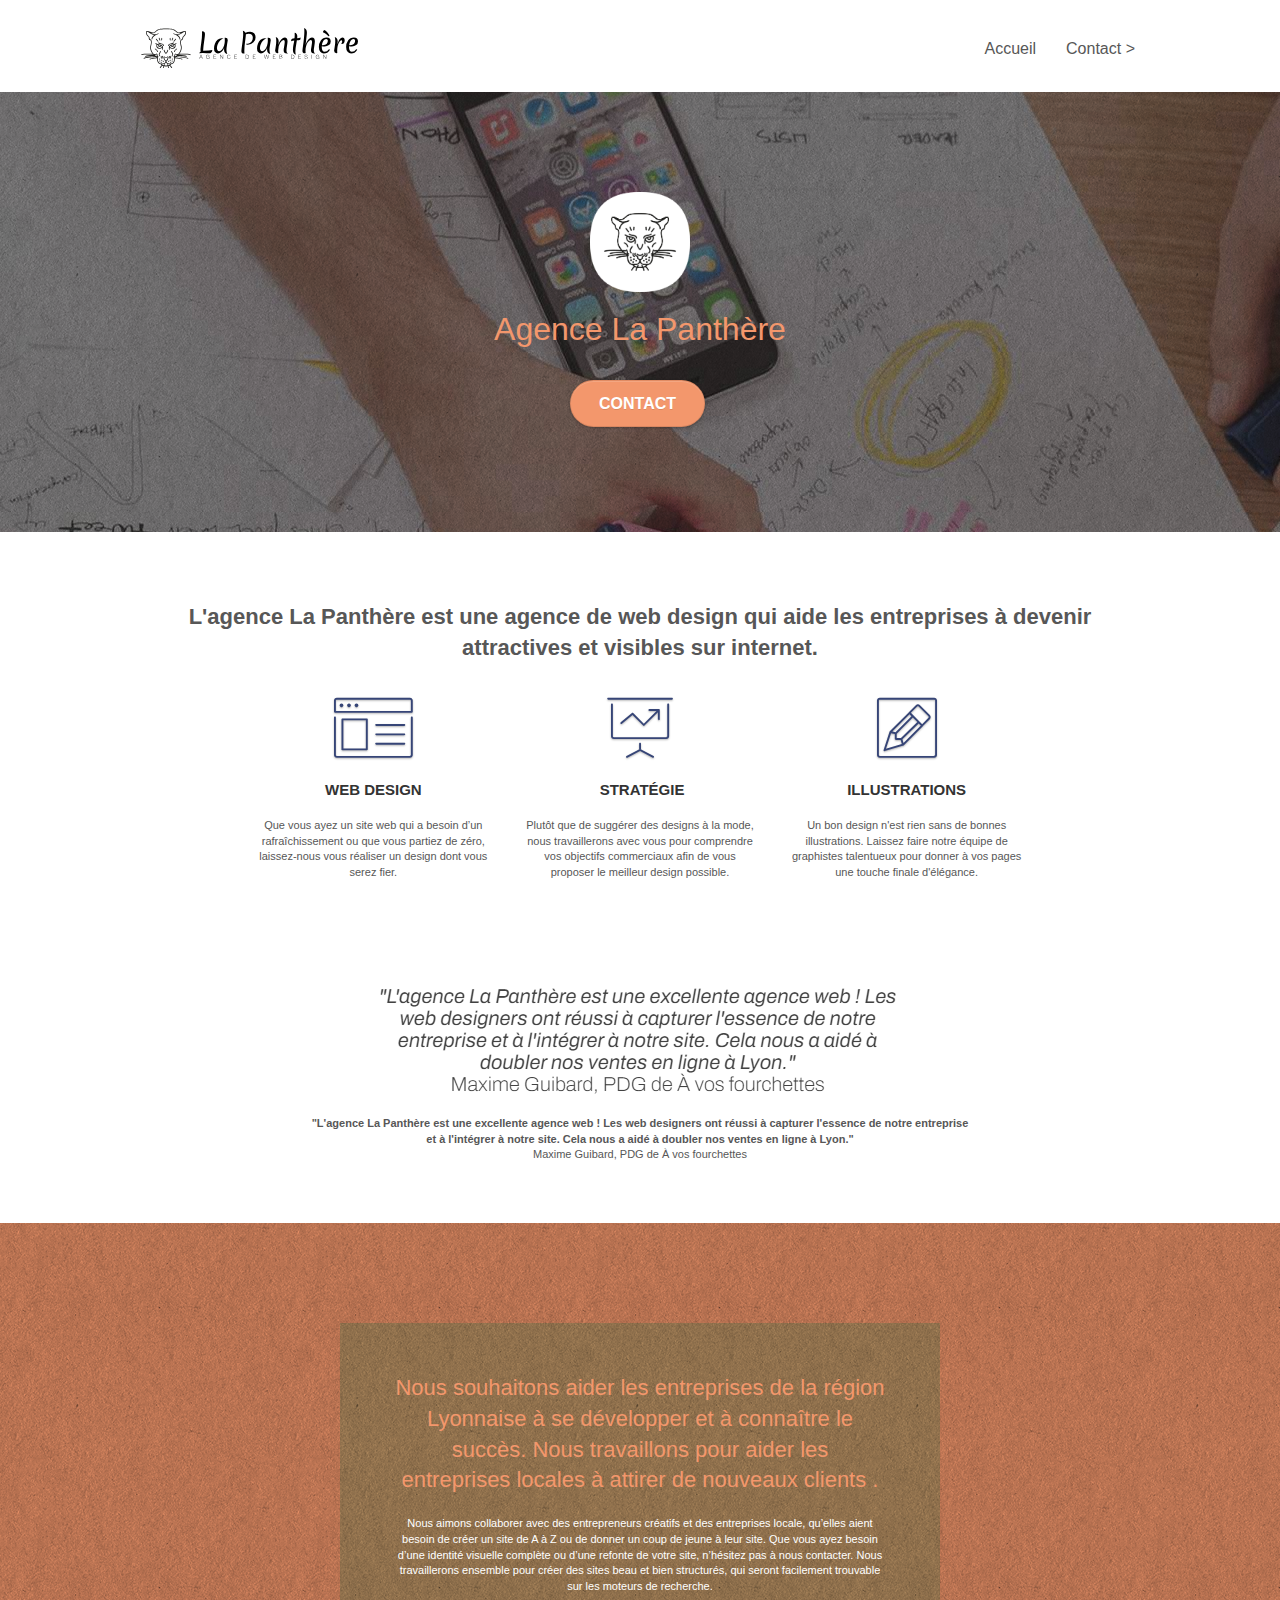
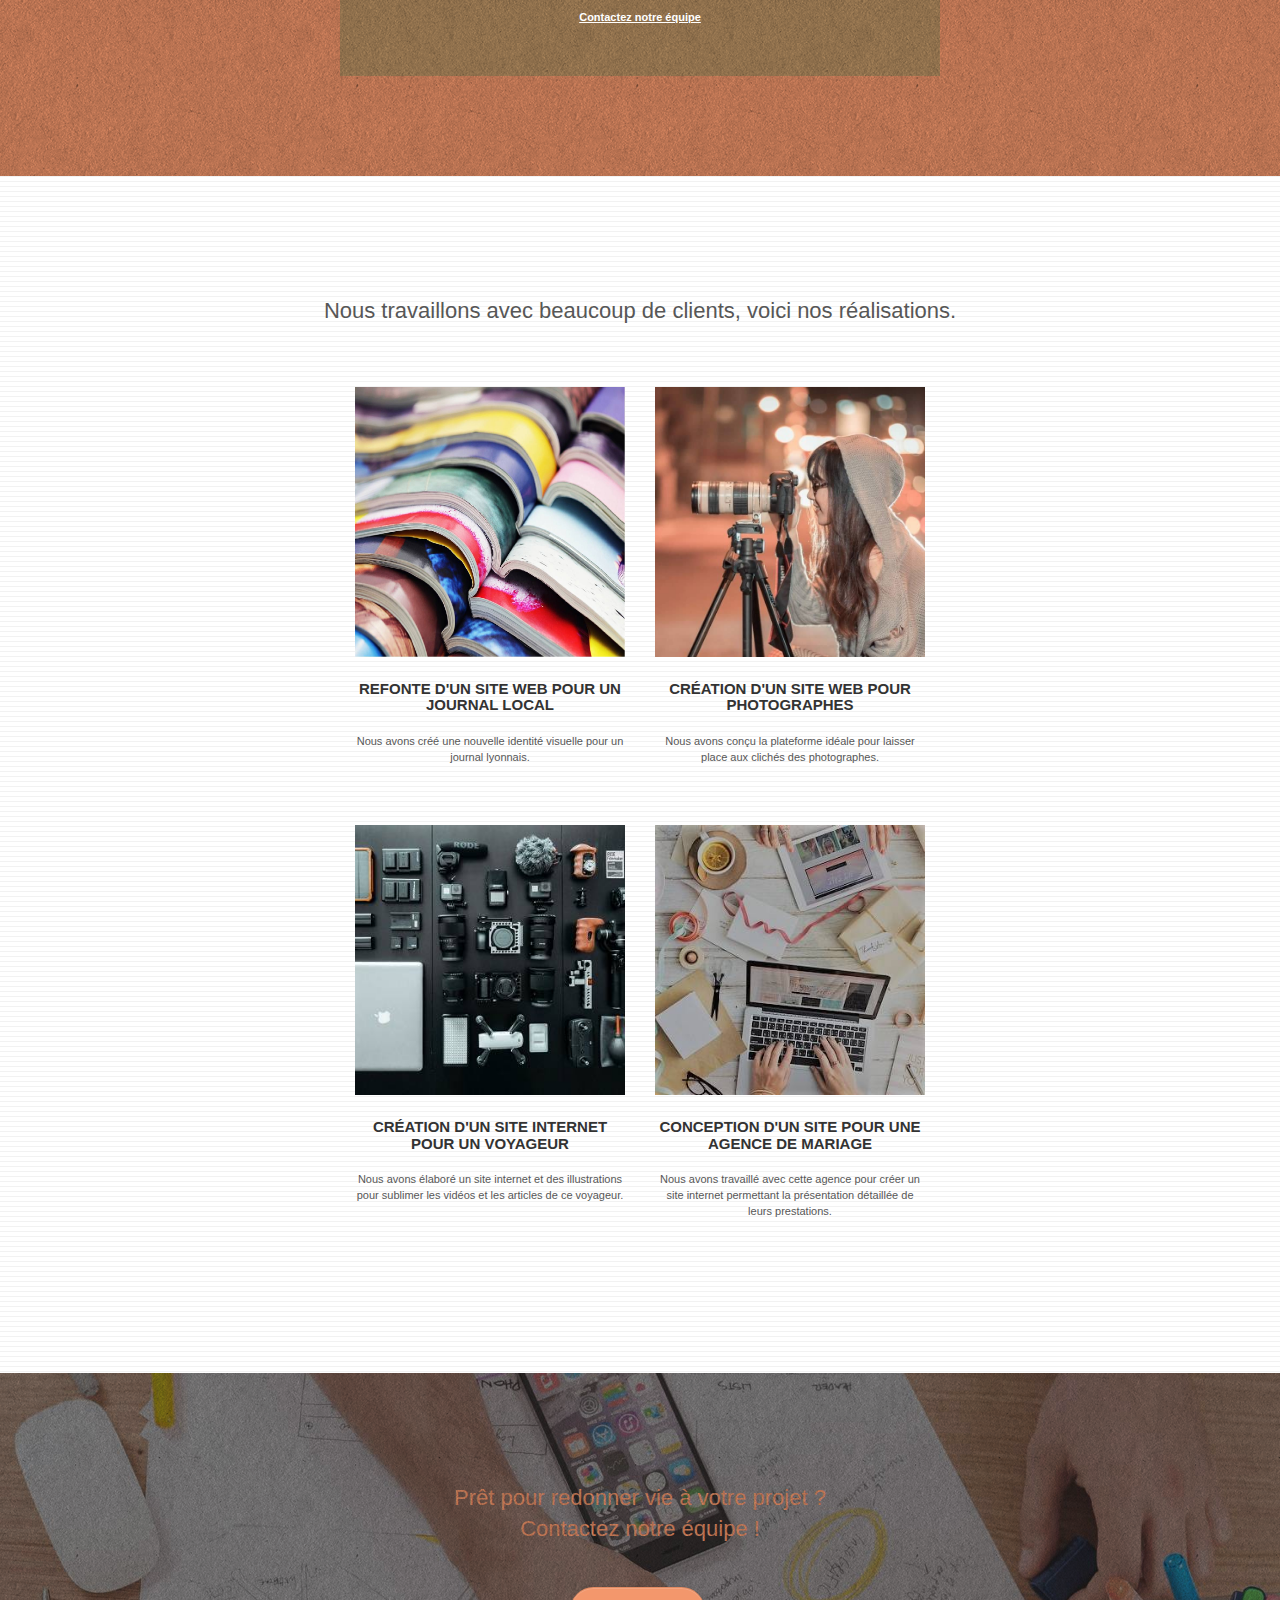
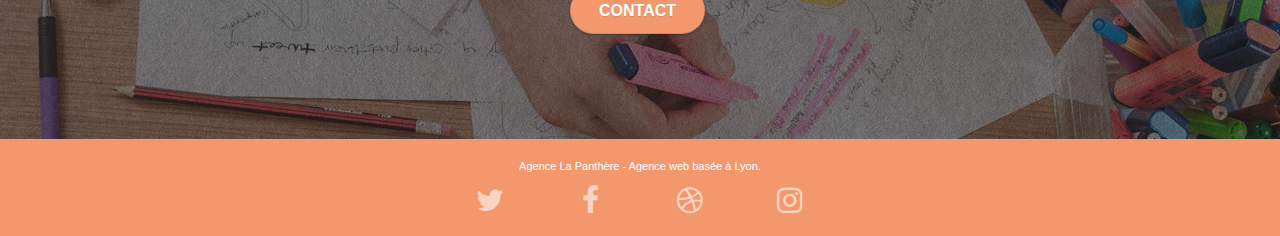
==== index.html @ d29dadaa "P4 v1.2" ====
<!doctype html>
<html lang="fr">
<head>
	<meta charset="utf-8">
	<meta name="keywords" content="seo, google, site web, site internet, agence design paris, agence design, agence design,agence design,agence design,agence design,agence design,agence design,agence design,agence design">
	<meta name="description" content="">
	<meta name="viewport" content="width=device-width, initial-scale=1.0, viewport-fit=cover">
	<link rel="shortcut icon" type="image/png" href="favicon.jpg">
	<link rel="preload" as="font">
    
	<link rel="stylesheet" type="text/css" href="./css/bootstrap.css">
	<link rel="stylesheet" type="text/css" href="style.css">
	<link rel="stylesheet" type="text/css" href="./css/font-awesome.css">
	<link rel="stylesheet" type="text/css" href="./css/et-line.css">

  <title>La panthère agence web de design</title>

    
	<!-- Analytics -->
	
	<!-- Analytics END --> 
</head>
<body>
	<!-- Principal conteneur -->
	<div class="page-container">
			
	<!-- bloc-0 -->
	<header>
		<div class="bloc bgc-white l-bloc " id="bloc-0">
			<div class="container bloc-sm">
	
				<nav class="navbar row">
					<div class="navbar-header">
						<a class="navbar-brand" href="index.html"><img src="img/agence-la-panthere-monochrome.svg" alt="paris web design logo agence web meilleure agence" height="40" /></a>
						<button id="nav-toggle" type="button" class="ui-navbar-toggle navbar-toggle" data-toggle="collapse" data-target=".navbar-1">
							<span class="sr-only">Toggle navigation</span><span class="icon-bar"></span><span class="icon-bar"></span><span class="icon-bar"></span>
						</button>
					</div>
					<div class="collapse navbar-collapse navbar-1 special-dropdown-nav">
						<ul class="site-navigation nav navbar-nav">
							<li>
								<a href="index.html">Accueil</a>
							</li>
							<li>
							</li>
							<li>
								<a href="contact.html">Contact &gt;</a>
							</li>
						</ul>
					</div>
				</nav>
			</div>
		</div>
	</header>
	<!-- bloc-0 END -->

	<main>
		<!-- bloc-1-presentation -->
		<div class="bloc bgc-dark-slate-blue bg-banniere d-bloc bg-t-edge bloc-bg-texture texture-paper b-parallax" id="bloc-1-hero">
			<div class="container bloc-lg">
				<div class="row tight-width-whitespace">
					<div class="col-sm-12">
						<img src="img/logo.png" class="center-block image-resize-mode" width="100" alt="Agence La Panthère, agence web paris, création logo paris" />
						<h1 class="text-center hero-bloc-text tc-white ">
							Agence La Panthère
						</h1>
						<div class="text-center">
							<a href="contact.html" class="btn btn-lg btn-clean btn-rd cta-hero btn-atomic-tangerine" id="cta-hero">Contact</a>
						</div>
					</div>
				</div>
			</div>
		</div>
		<!-- bloc-1-presentation END -->

		<!-- bloc-2-services -->
		<div class="bloc bgc-white l-bloc" id="bloc-2-services">
			<div class="container bloc-md">
				<div class="row">
					<div class="col-sm-12 text-center">
						<h2><strong>L'agence La Panthère est une agence de web design qui aide les entreprises à devenir attractives et visibles sur internet.</strong></h2>
					</div>
				</div>
				<div class="row voffset-lg med-width-whitespace">
					<div class="col-sm-4">
						<div class="text-center">
							<span class="et-icon-browser sm-shadow icon-dark-slate-blue icons icon-lg"></span>
						</div>
						<h3 class="mg-md text-center">
							Web design
						</h3>
						<p class="text-center ">
							Que vous ayez un site web qui a besoin d&rsquo;un rafraîchissement ou que vous partiez de zéro, laissez-nous vous réaliser un design dont vous serez fier.
						</p>
					</div>
					<div class="col-sm-4">
						<div class="text-center">
							<span class="et-icon-presentation sm-shadow icon-dark-slate-blue icons icon-lg"></span>
						</div>
						<h3 class="mg-md text-center">
							&nbsp;Stratégie
						</h3>
						<p class="text-center ">
							Plutôt que de suggérer des designs à la mode, nous travaillerons avec vous pour comprendre vos objectifs commerciaux afin de vous proposer le meilleur design possible.<br>
						</p>
					</div>
					<div class="col-sm-4">
						<div class="text-center">
							<span class="et-icon-edit sm-shadow icon-dark-slate-blue icons icon-lg"></span>
						</div>
						<h3 class="mg-md text-center">
							Illustrations
						</h3>
						<p class="text-center ">
							Un bon design n'est rien sans de bonnes illustrations. Laissez faire notre équipe de graphistes talentueux pour donner à vos pages une touche finale d'élégance.
						</p>
					</div>
				</div>
				<div class="row voffset-lg voffset">
					<div class="col-xs-12 col-md-8 col-md-offset-2 text-center">
						<img src="img/citation.png" alt="">
						<p><strong>"L'agence La Panthère est une excellente agence web ! Les web designers ont réussi à capturer l'essence de notre entreprise et à l'intégrer à notre site. Cela nous a aidé à doubler nos ventes en ligne à Lyon."</strong><br>
							Maxime Guibard, PDG de À vos fourchettes
						</p>

					</div>
				</div>
			</div>
		</div>
		<!-- bloc-2-services END -->

		<!-- bloc-3-what-i-do -->
		<div class="bloc tc-white bgc-atomic-tangerine bg-presentation d-bloc bloc-bg-texture texture-paper b-parallax" id="bloc-3-what-i-do">
			<div class="container bloc-lg">
				<div class="row tight-width-whitespace black-background">
					<div class="col-sm-12">
						<h2 class="mg-md text-center tc-white">
							Nous souhaitons aider les entreprises de la région Lyonnaise à se développer et à connaître le succès. Nous travaillons pour aider les entreprises locales à attirer de nouveaux clients .<br>
						</h2>
						<p class="text-center white">
							Nous aimons collaborer avec des entrepreneurs créatifs et des entreprises locale, qu’elles aient besoin de créer un site de A à Z ou de donner un coup de jeune à leur site. Que vous ayez besoin d’une identité visuelle complète ou d’une refonte de votre site, n’hésitez pas à nous contacter. Nous travaillerons ensemble pour créer des sites beau et bien structurés, qui seront facilement trouvable sur les moteurs de recherche. <br><br><a class="ltc-white bold-link" href="page2.html">Contactez notre équipe</a><br>
						</p>
					</div>
				</div>
			</div>
		</div>
		<!-- bloc-3-what-i-do END -->

		<!-- bloc-4-portfolio -->
		<div class="bloc bgc-white bg-lines-h2-bg bg-repeat l-bloc" id="bloc-4-portfolio">
			<div class="container bloc-lg">
				<div class="row">
					<div class="col-sm-12 text-center">
						<h2>Nous travaillons avec beaucoup de clients, voici nos réalisations.</h2>
					</div>
				</div>
				<div class="row tight-width-whitespace portfolio-row">
					<div class="col-sm-6">
						<a href="#" data-lightbox="img/1.jpg" data-gallery-id="gallery-1" data-caption="Refonte d'un site web pour un journal local" data-frame="snapshot-lb"><img src="img/1.jpg" alt="paris web design logo agence web meilleure agence et refonte site web journal" class="img-responsive portfolio-thumb" /></a>
						<h3 class="mg-md text-center">
							Refonte d'un site web pour un journal local
						</h3>
						<p class="text-center">
							Nous avons créé une nouvelle identité visuelle pour un journal lyonnais.
						</p>
					</div>
					<div class="col-sm-6">
						<a href="#" data-lightbox="img/2.jpg" data-gallery-id="gallery-1" data-caption="Création d'un site web pour photographes" data-frame="snapshot-lb"><img src="img/2.jpg" class="img-responsive portfolio-thumb" alt="paris web design logo agence web meilleure agence, Création d'un site web pour photographes" /></a>
						<h3 class="mg-md text-center">
							Création d'un site web pour photographes
						</h3>
						<p class="text-center">
							Nous avons conçu la plateforme idéale pour laisser place aux clichés des photographes.
						</p>
					</div>
				</div>
				<div class="row tight-width-whitespace portfolio-row">
					<div class="col-sm-6">
						<a href="#" data-lightbox="img/3.jpg" data-gallery-id="gallery-1" data-caption="Création d'un site internet pour un voyageur" data-frame="snapshot-lb"><img src="img/3.jpg" class="img-responsive portfolio-thumb" alt="paris web design logo agence web meilleure agence, Création d'un site web pour voyageur"/></a>
						<h3 class="mg-md text-center">
							Création d'un site internet pour un voyageur
						</h3>
						<p class="text-center">
							Nous avons élaboré un site internet et des illustrations pour sublimer les vidéos et les articles de ce voyageur.
						</p>
					</div>
					<div class="col-sm-6">
						<a href="#" data-lightbox="img/4.jpg" data-gallery-id="gallery-1" data-caption="Conception d'un site pour une agence de mariage" data-frame="snapshot-lb"><img src="img/4.jpg" class="img-responsive portfolio-thumb" alt="paris web design logo agence web meilleure agence, Création d'un site web pour agence de mariage" /></a>
						<h3 class="mg-md text-center">
							Conception d'un site pour une agence de mariage
						</h3>
						<p class="text-center">
							Nous avons travaillé avec cette agence pour créer un site internet permettant la présentation détaillée de leurs prestations.
						</p>
					</div>
				</div>
			</div>
		</div>
		<!-- bloc-4-portfolio END -->

		<!-- bloc-5-cta -->
		<div class="bloc bgc-dark-slate-blue bg-banniere d-bloc bloc-bg-texture texture-paper" id="bloc-5-cta">
			<div class="container bloc-lg">
				<div class="row">
					<h2 class="mg-md text-center tc-white">
						Prêt pour redonner vie à votre projet ?<br>Contactez notre équipe !
					</h2>
					<div class="col-sm-12 text-center">
						<a href="contact.html" class="btn btn-atomic-tangerine btn-clean btn-rd btn-lg cta-hero">Contact</a>
					</div>
				</div>
			</div>
		</div>
		<!-- bloc-5-cta END -->
	</main>

	<!-- Footer - bloc-8 -->
	<footer>
		<div class="bloc bgc-atomic-tangerine d-bloc" id="bloc-8">
			<div class="container bloc-sm">
				<div class="row">
					<div class="col-sm-12">
						<p class="text-center white">
							Agence La Panthère - Agence web basée à Lyon.<br>
						</p>
						<div class="row row-no-gutters social">
							<div class="col-sm-3">
								<div class="text-center">
									<a class="social" aria-label="twitter" href="index.html"><span class="fa fa-twitter icon-md"></span></a>
								</div>
							</div>
							<div class="col-sm-3">
								<div class="text-center">
									<a class="social" aria-label="facebook" href="index.html"><span class="fa fa-facebook icon-md"></span></a>
								</div>
							</div>
							<div class="col-sm-3">
								<div class="text-center">
									<a class="social" aria-label="dribble" href="index.html"><span class="fa fa-dribbble icon-md"></span></a>
								</div>
							</div>
							<div class="col-sm-3">
								<div class="text-center">
									<a class="social" aria-label="instagram" href="index.html"><span class="fa fa-instagram icon-md"></span></a>
								</div>
							</div> 
						</div>
					</div>
				</div>
			</div>
		</div>
	</footer>
	<!-- Footer - bloc-8 END -->

	</div>
	<!-- Principal conteneur END -->
			
	<script src="./js/jquery-2.1.0.js" defer></script>
	<script src="./js/bootstrap.js" defer></script>
	<script src="./js/blocs.js" defer></script>
	<script src="./js/jquery.touchSwipe.js" defer></script>
	<script src="./js/gmaps.js" defer></script>
</body>
</html>
---- style.css ----
body {
    margin: 0;
    padding: 0;
    background: #FFF;
    overflow-x: hidden;
    -webkit-font-smoothing: antialiased;
    -moz-osx-font-smoothing: grayscale;
}

a,
button {
    transition: all .3s ease-in-out;
    outline: none!important;
}

a:hover {
    text-decoration: none;
    cursor: pointer;
}

#page-loading-blocs-notifaction {
    position: fixed;
    top: 0;
    bottom: 0;
    width: 100%;
    z-index: 100000;
    background: #FFFFFF url("img/pageload-spinner.gif") no-repeat center center;
}

.bloc {
    width: 100%;
    clear: both;
    background: 50% 50% no-repeat;
    padding: 0 50px;
    -webkit-background-size: cover;
    -moz-background-size: cover;
    -o-background-size: cover;
    background-size: cover;
    position: relative;
}

.bloc .container {
    padding-left: 0;
    padding-right: 0;
}

.bloc-lg {
    padding: 100px 50px;
}

.bloc-md {
    padding: 50px;
}

.bloc-sm {
    padding: 20px 50px;
}

.bg-center,
.bg-l-edge,
.bg-r-edge,
.bg-t-edge,
.bg-b-edge,
.bg-tl-edge,
.bg-bl-edge,
.bg-tr-edge,
.bg-br-edge,
.bg-repeat {
    -webkit-background-size: auto!important;
    -moz-background-size: auto!important;
    -o-background-size: auto!important;
    background-size: auto!important;
}

.bg-repeat {
    background: repeat;
}

.bg-t-edge {
    background: top no-repeat;
}

.bloc-bg-texture::before {
    content: "";
    background-size: 2px 2px;
    position: absolute;
    top: 0;
    bottom: 0;
    left: 0;
    right: 0;
}

.texture-paper::before {
    background: url("img/texture-paper.png");
    background-size: 280px 280px;
}

.b-parallax {
    background-attachment: fixed;
}

.d-bloc {
    color: rgba(255, 255, 255, .7);
}

.d-bloc button:hover {
    color: rgba(255, 255, 255, .9);
}

.d-bloc .icon-round,
.d-bloc .icon-square,
.d-bloc .icon-rounded,
.d-bloc .icon-semi-rounded-a,
.d-bloc .icon-semi-rounded-b {
    border-color: rgba(255, 255, 255, .9);
}

.d-bloc .divider-h span {
    border-color: rgba(255, 255, 255, .2);
}

.d-bloc .a-btn,
.d-bloc .navbar a,
.d-bloc .navbar-brand,
.d-bloc a .icon-sm,
.d-bloc a .icon-md,
.d-bloc a .icon-lg,
.d-bloc a .icon-xl,
.d-bloc h1 a,
.d-bloc h2 a,
.d-bloc h3 a,
.d-bloc h4 a,
.d-bloc h5 a,
.d-bloc h6 a,
.d-bloc p a {
    color: rgba(255, 255, 255, .6);
}

.d-bloc .a-btn:hover,
.d-bloc .navbar a:hover,
.d-bloc .navbar-brand:hover,
.d-bloc a:hover .icon-sm,
.d-bloc a:hover .icon-md,
.d-bloc a:hover .icon-lg,
.d-bloc a:hover .icon-xl,
.d-bloc h1 a:hover,
.d-bloc h2 a:hover,
.d-bloc h3 a:hover,
.d-bloc h4 a:hover,
.d-bloc h5 a:hover,
.d-bloc h6 a:hover,
.d-bloc p a:hover {
    color: rgba(255, 255, 255, 1);
}

.d-bloc .navbar-toggle .icon-bar {
    background: rgba(255, 255, 255, 1);
}

.d-bloc .btn-wire,
.d-bloc .btn-wire:hover {
    color: rgba(255, 255, 255, 1);
    border-color: rgba(255, 255, 255, 1);
}

.d-bloc .panel {
    color: rgba(0, 0, 0, .5);
}

.d-bloc .panel button:hover {
    color: rgba(0, 0, 0, .7);
}

.d-bloc .panel icon {
    border-color: rgba(0, 0, 0, .7);
}

.d-bloc .panel .divider-h span {
    border-color: rgba(0, 0, 0, .1);
}

.d-bloc .panel .a-btn {
    color: rgba(0, 0, 0, .6);
}

.d-bloc .panel .a-btn:hover {
    color: rgba(0, 0, 0, 1);
}

.d-bloc .panel .btn-wire,
.d-bloc .panel .btn-wire:hover {
    color: rgba(0, 0, 0, .7);
    border-color: rgba(0, 0, 0, .3);
}

.d-bloc .panel,
.l-bloc {
    color: rgba(0, 0, 0, .5);
}

.d-bloc .panel button:hover,
.l-bloc button:hover {
    color: rgba(0, 0, 0, .7);
}

.l-bloc .icon-round,
.l-bloc .icon-square,
.l-bloc .icon-rounded,
.l-bloc .icon-semi-rounded-a,
.l-bloc .icon-semi-rounded-b {
    border-color: rgba(0, 0, 0, .7);
}

.d-bloc .panel .divider-h span,
.l-bloc .divider-h span {
    border-color: rgba(0, 0, 0, .1);
}

.d-bloc .panel .a-btn,
.l-bloc .a-btn,
.l-bloc .navbar a,
.l-bloc .navbar-brand,
.l-bloc a .icon-sm,
.l-bloc a .icon-md,
.l-bloc a .icon-lg,
.l-bloc a .icon-xl,
.l-bloc h1 a,
.l-bloc h2 a,
.l-bloc h3 a,
.l-bloc h4 a,
.l-bloc h5 a,
.l-bloc h6 a,
.l-bloc p a {
    color: rgba(0, 0, 0, .6);
}

.d-bloc .panel .a-btn:hover,
.l-bloc .a-btn:hover,
.l-bloc .navbar a:hover,
.l-bloc .navbar-brand:hover,
.l-bloc a:hover .icon-sm,
.l-bloc a:hover .icon-md,
.l-bloc a:hover .icon-lg,
.l-bloc a:hover .icon-xl,
.l-bloc h1 a:hover,
.l-bloc h2 a:hover,
.l-bloc h3 a:hover,
.l-bloc h4 a:hover,
.l-bloc h5 a:hover,
.l-bloc h6 a:hover,
.l-bloc p a:hover {
    color: rgba(0, 0, 0, 1);
}

.l-bloc .navbar-toggle .icon-bar {
    color: rgba(0, 0, 0, .6);
}

.d-bloc .panel .btn-wire,
.d-bloc .panel .btn-wire:hover,
.l-bloc .btn-wire,
.l-bloc .btn-wire:hover {
    color: rgba(0, 0, 0, .7);
    border-color: rgba(0, 0, 0, .3);
}

.voffset {
    margin-top: 30px;
}

.voffset-lg {
    margin-top: 80px;
}

.row-no-gutters {
    margin-right: 0;
    margin-left: 0;
}

.row.row-no-gutters > [class^="col-"],
.row.row-no-gutters > [class*=" col-"] {
    padding-right: 0;
    padding-left: 0;
}

#bloc-1-hero h1 {
    font-size: 32px;
}

.navbar {
    margin-bottom: 0;
    z-index: 1;
}

.navbar-brand {
    height: auto;
    padding: 3px 15px;
    font-size: 25px;
    font-weight: normal;
    font-weight: 600;
    line-height: 44px;
}

.navbar-brand img {
    max-height: 200px;
    margin: 0 5px 0 0;
    display: inline;
}

.navbar-brand img[src$=svg] {
    min-width: 100px;
}

.nav-center .navbar-brand img {
    margin: 0;
}

.navbar .nav {
    padding-top: 2px;
    margin-right: -16px;
    float: right;
    z-index: 1;
}

.nav > li {
    float: left;
    margin-top: 4px;
    font-size: 16px;
}

.navbar-nav .open .dropdown-menu > li > a {
    text-align: inherit;
}

.nav > li a:hover,
.nav > li a:focus {
    background: transparent;
}

.navbar-toggle {
    margin: 10px 10px 0 0;
    border: 0px;
}

.navbar-toggle:hover {
    background: transparent!important;
}

.navbar-toggle .icon-bar {
    background-color: rgba(0, 0, 0, .5);
    width: 26px;
}

.nav-invert .navbar .nav {
    float: left;
}

.nav-invert .navbar-header,
.nav-invert .navbar-brand {
    float: right;
    position: relative;
    z-index: 2;
}

@media (min-width: 768px) {
    .site-navigation {
        position: absolute;
        top: 50%;
        right: 20px;
        transform: translate(0, -50%);
        -webkit-transform: translateY(-50%);
    }
    .nav > li .dropdown-menu a,
    .nav > li .dropdown-menu a:hover {
        color: #484848;
    }
    .nav-invert .site-navigation {
        left: 0;
        right: 0;
    }
    .nav-center {
        text-align: center;
    }
    .nav-center .navbar-header {
        width: 100%;
    }
    .nav-center .navbar-header,
    .nav-center .navbar-brand,
    .nav-center .nav > li {
        float: none;
        display: inline-block;
    }
    .nav-center .site-navigation {
        position: relative;
        width: 100%;
        right: 0;
        margin-right: 0px;
        margin-top: 20px;
    }
    .nav-center.mini-nav .navbar-toggle {
        float: none;
        margin: 10px auto 0;
    }
}

.nav > li > .dropdown a {
    background: none!important;
    display: block;
    padding: 14px 15px;
}

nav .caret {
    margin: 0 5px;
}

.dropdown-menu .dropdown-menu {
    top: -8px;
    left: 100%;
}

.dropdown-menu .dropmenu-flow-right {
    top: 100%;
    left: 0;
    margin-left: -1px;
    border-top-left-radius: 0;
    border-top-right-radius: 0;
}

.dropdown-menu .dropdown span {
    border: 4px solid black;
    border-top-color: transparent;
    border-right-color: transparent;
    border-bottom-color: transparent;
    margin: 6px -5px 0 0!important;
    float: right;
}

.mg-md {
    margin-top: 10px;
    margin-bottom: 20px;
}

.mg-lg {
    margin-top: 10px;
    margin-bottom: 40px;
}

.btn {
    margin: 0 5px 5px 0;
}

.btn.pull-right {
    margin: 0 0 5px 5px;
}

.btn-d,
.btn-d:hover,
.btn-d:focus {
    color: #FFF;
    background: rgba(0, 0, 0, .3);
}

button {
    outline: none!important;
}

.btn-rd {
    border-radius: 40px;
}

.btn-clean {
    border: 1px solid rgba(0, 0, 0, .08);
    border-bottom-color: rgba(0, 0, 0, .1);
    text-shadow: 0 1px 0 rgba(0, 0, 1, .1);
    box-shadow: 0 1px 3px rgba(0, 0, 1, .25), inset 0 1px 0 0 rgba(255, 255, 255, .15);
}

.icon-md {
    font-size: 30px!important;
}

.icon-lg {
    font-size: 60px!important;
}

.sm-shadow {
    text-shadow: 0 1px 2px rgba(0, 0, 0, .3);
}

.panel-sq,
.panel-sq .panel-heading,
.panel-sq .panel-footer {
    border-radius: 0;
}

.panel-rd {
    border-radius: 30px;
}

.panel-rd .panel-heading {
    border-radius: 29px 29px 0 0;
}

.panel-rd .panel-footer {
    border-radius: 0 0 29px 29px;
}

.form-control {
    border-color: rgba(0, 0, 0, .1);
    box-shadow: none;
}

.scrollToTop {
    width: 40px;
    height: 40px;
    position: fixed;
    bottom: 20px;
    right: 20px;
    opacity: 0;
    z-index: 500;
    transition: all .3s ease-in-out;
}

.scrollToTop span {
    margin-top: 6px;
}

.showScrollTop {
    font-size: 14px;
    opacity: 1;
}

a[data-lightbox] {
    position: relative;
    display: block;
    text-align: center;
}

a[data-lightbox]:hover::before {
    content: "+";
    font-family: "HelveticaNeue-Light", "Helvetica Neue Light", "Helvetica Neue", Helvetica, Arial;
    font-size: 32px;
    width: 50px;
    height: 50px;
    margin-left: -25px;
    border-radius: 50%;
    background: rgba(0, 0, 0, .6);
    color: #FFF;
    font-weight: 100;
    z-index: 1;
    position: absolute;
    top: 50%;
    transform: translateY(-50%);
    -webkit-transform: translateY(-50%);
}

a[data-lightbox]:hover img {
    opacity: 0.6;
    -webkit-animation-fill-mode: none;
    animation-fill-mode: none;
}

#lightbox-modal {
    display: flex;
    align-items: center;
}

#lightbox-modal .modal-dialog {
    width: 90%;
    max-width: 900px;
    margin: 0 auto 0;
}

#lightbox-modal .modal-dialog img {
    max-height: 90vh;
    margin: 0 auto;
}

.lightbox-caption {
    padding: 20px;
    color: #FFF;
    background: rgba(0, 0, 0, .5);
    position: absolute;
    left: 15px;
    right: 15px;
    bottom: 5px;
}

.close-lightbox {
    color: #FFF;
    font-size: 30px;
    position: absolute;
    top: 20px;
    right: 20px;
    z-index: 20;
    background: rgba(0, 0, 0, .5);
    border: none;
    line-height: 30px;
    padding: 0 9px 5px;
    opacity: 0.3;
}

.close-lightbox:hover,
.next-lightbox:hover,
.prev-lightbox:hover {
    opacity: 1.0;
    color: #FFF;
}

.next-lightbox,
.prev-lightbox {
    font-size: 20px;
    color: rgba(255, 255, 255, .9);
    background: rgba(0, 0, 0, .5);
    transition: all .2s ease-in-out;
    position: absolute;
    top: 45%;
    z-index: 1;
    opacity: 0.4;
}

.next-lightbox {
    padding: 6px 8px 1px 13px;
    right: 25px;
}

.prev-lightbox {
    padding: 6px 13px 1px 10px;
    left: 25px;
}

.snapshot-lb .modal-body {
    padding-bottom: 45px;
}

.snapshot-lb .lightbox-caption {
    padding: 0;
    color: rgba(0, 0, 0, .5);
    background: none;
}

h1,
h2,
h3,
h4,
h5,
h6,
p,
label,
.btn,
a {
    font-family: "helvetica";
    font-weight: 400;
    color: #575757!important;
}

.container {
    max-width: 1000px;
}

.hero-bloc-text {
    font-size: 38px;
}

.hero-bloc-text-sub {
    font-size: 36px;
}

.statement-bloc-text {
    line-height: 26px;
    font-style: italic;
    font-size: 20px;
    text-align: center;
    font-weight: lighter;
    max-width: 520px;
    margin: auto auto auto auto;
}

p {
    font-size: 11px;
}

.tight-width-whitespace {
    max-width: 600px;
    margin: auto auto auto auto;
}

.h1 {
    font-size: 20px;
    font-family: "Open Sans";
}

.cta-hero {
    margin-top: 22px;
    color: #FFFFFF!important;
    text-transform: uppercase;
    padding: 12px 28px 12px 28px;
    font-size: 16px;
    font-weight: 700;
}

.social {
    max-width: 400px;
    margin: auto auto auto auto;
}

h2 {
    font-size: 22px;
    line-height: 1.4em;
}

h3 {
    font-size: 15px;
    text-transform: uppercase;
    font-weight: 700;
    color: #333333!important;
}

.med-width-whitespace {
    max-width: 800px;
    margin: auto auto auto auto;
    box-shadow: 0px 0px 0px #000000;
}

h1 {
    color: #333333!important;
}

h4 {
    color: #333333!important;
}

.icons {
    margin-bottom: 14px;
    margin-top: 24px;
}

.white {
    color: #FFFFFF!important;
}

.portfolio-thumb {
    margin-bottom: 24px;
}

.portfolio-row {
    margin-bottom: 44px;
    margin-top: 50px;
}

.avatar {
    box-shadow: 0px 4px 9px rgba(0, 0, 0, 0.3);
}

.black-background {
    background-color: rgba(165, 147, 99, 0.7);
    padding: 40px 40px 40px 40px;
}

.bold-link {
    font-weight: 900;
    text-decoration: underline!important;
}

.bgc-white {
    background-color: #FFFFFF;
}

.bgc-dark-slate-blue {
    background-color: #364577;
}

.bgc-atomic-tangerine {
    background-color: #F3976C;
}

.tc-white {
    color: #F3976C!important;
}

.btn-atomic-tangerine {
    background: #F3976C;
    color: #FFFFFF!important;
}

.btn-atomic-tangerine:hover {
    background: #c27956!important;
    color: #FFFFFF!important;
}

.ltc-white {
    color: #FFFFFF!important;
}

.ltc-white:hover {
    color: #cccccc!important;
}

.ltc-atomic-tangerine {
    color: #F3976C!important;
}

.ltc-atomic-tangerine:hover {
    color: #c27956!important;
}

.icon-dark-slate-blue {
    color: #364577!important;
    border-color: #364577!important;
}

.bg-dots-bg {
    background-image: url("img/dots-bg.png");
}

.bg-lines-h2-bg {
    background-image: url("img/lines-h2-bg.png");
}

.bg-banniere {
    background-image: url("img/agence-la-panthere.jpg");
}

.bg-presentation {
    background-image: url("img/image-de-presentation.jpg");
}

@media (max-width: 1024px) {
    .bloc {
        padding-left: 20px;
        padding-right: 20px;
    }
    .bloc.full-width-bloc,
    .bloc-tile-2.full-width-bloc .container,
    .bloc-tile-3.full-width-bloc .container,
    .bloc-tile-4.full-width-bloc .container {
        padding-left: 0;
        padding-right: 0;
    }
}

@media (max-width: 992px) and (min-width: 768px) {
    .navbar .nav {
        max-width: 80%
    }
    .nav-center.navbar .nav {
        max-width: 100%
    }
}

@media only screen and (min-device-width: 768px) and (max-device-width: 1024px) and (orientation: landscape) {
    .b-parallax {
        background-attachment: scroll;
    }
}

@media only screen and (min-device-width: 1024px) and (max-device-width: 1366px) and (-webkit-min-device-pixel-ratio: 1.5) {
    .b-parallax {
        background-attachment: scroll;
    }
}

@media (max-width: 991px) {
    .container {
        width: 100%;
    }
    .b-parallax {
        background-attachment: scroll;
    }
    .page-container,
    #hero-bloc {
        overflow-x: hidden;
        position: relative;
    }
    .bloc {
        padding-left: constant(safe-area-inset-left);
        padding-right: constant(safe-area-inset-right);
    }
    .bloc-group,
    .bloc-group .bloc {
        display: block;
        width: 100%;
    }
    .bloc-fill-screen .fill-bloc-top-edge,
    .bloc-fill-screen .fill-bloc-bottom-edge {
        padding: 0 20px;
        padding-left: constant(safe-area-inset-left);
        padding-right: constant(safe-area-inset-right);
    }
}

@media (max-width: 767px) {
    .page-container {
        overflow-x: hidden;
        position: relative;
    }
    h1,
    h2,
    h3,
    h4,
    h5,
    h6,
    p,
    #disqus_thread {
        padding-left: 10px!important;
        padding-right: 10px!important;
    }
    .b-parallax {
        background-attachment: scroll;
    }
    .navbar .nav {
        padding-top: 0;
        border-top: 1px solid rgba(0, 0, 0, .2);
        float: none!important;
    }
    .navbar.row {
        margin-left: 0;
        margin-right: 0;
    }
    .site-navigation {
        position: inherit;
        transform: none;
        -webkit-transform: none;
        -ms-transform: none;
    }
    .nav > li {
        margin-top: 0;
        border-bottom: 1px solid rgba(0, 0, 0, .1);
        background: rgba(0, 0, 0, .05);
        text-align: left;
        padding-left: 15px;
        width: 100%;
    }
    .nav > li:hover {
        background: rgba(0, 0, 0, .08);
    }
    .dropdown .dropdown a .caret {
        float: none;
        margin: 5px 0 0 10px!important;
        border: 4px solid black;
        border-bottom-color: transparent;
        border-right-color: transparent;
        border-left-color: transparent;
    }
    #hero-bloc .navbar .nav {
        background: rgba(0, 0, 0, .8);
    }
    #hero-bloc .navbar .nav a {
        color: rgba(255, 255, 255, .6);
    }
    .hero {
        padding: 50px 0;
    }
    .hero-nav {
        left: -1px;
        right: -1px;
    }
    .navbar-collapse {
        padding: 0;
        overflow-x: hidden;
        -webkit-box-shadow: none;
        box-shadow: none;
    }
    .navbar-brand img {
        max-height: 40px;
        width: auto;
    }
    .nav-invert .navbar-header {
        float: none;
        width: 100%;
    }
    .nav-invert .navbar-toggle {
        float: left;
        margin-left: 10px;
    }
    .bloc {
        padding-left: 0;
        padding-right: 0;
    }
    .bloc-xxl,
    .bloc-xl,
    .bloc-lg {
        padding: 40px 0;
    }
    .bloc-sm,
    .bloc-md {
        padding-left: 0;
        padding-right: 0;
    }
    .bloc-tile-2 .container,
    .bloc-tile-3 .container,
    .bloc-tile-4 .container,
    .bloc-fill-screen .fill-bloc-top-edge,
    .bloc-fill-screen .fill-bloc-bottom-edge {
        padding-left: 0;
        padding-right: 0;
    }
    .a-block {
        padding: 0 10px;
    }
    .btn-dwn {
        display: none;
    }
    .voffset {
        margin-top: 5px;
    }
    .voffset-md {
        margin-top: 20px;
    }
    .voffset-lg {
        margin-top: 30px;
    }
    form {
        padding: 5px;
    }
    .close-lightbox {
        display: inline-block;
    }
    .blocsapp-device-iphone5 {
        background-size: 216px 425px;
        padding-top: 60px;
        width: 216px;
        height: 425px;
    }
    .blocsapp-device-iphone5 img {
        width: 180px;
        height: 320px;
    }
}

@media (max-width: 400px) {
    .bloc {
        padding-left: 0;
        padding-right: 0;
    }
}

@media (max-width: 767px) {
    .bloc-mob-center-text {
        text-align: center;
    }
}
---- css/et-line.css ----
@font-face {
    font-family: et-line;
    src: url(../fonts/et-line.eot);
    src: url(../fonts/et-line.eot?#iefix) format('embedded-opentype'), url(../fonts/et-line.woff) format('woff'), url(../fonts/et-line.ttf) format('truetype'), url(../fonts/et-line.svg#et-line) format('svg');
    font-weight: 400;
    font-style: normal
}

.et-icon-adjustments,
.et-icon-alarmclock,
.et-icon-anchor,
.et-icon-aperture,
.et-icon-attachment,
.et-icon-bargraph,
.et-icon-basket,
.et-icon-beaker,
.et-icon-bike,
.et-icon-book-open,
.et-icon-briefcase,
.et-icon-browser,
.et-icon-calendar,
.et-icon-camera,
.et-icon-caution,
.et-icon-chat,
.et-icon-circle-compass,
.et-icon-clipboard,
.et-icon-clock,
.et-icon-cloud,
.et-icon-compass,
.et-icon-desktop,
.et-icon-dial,
.et-icon-document,
.et-icon-documents,
.et-icon-download,
.et-icon-dribbble,
.et-icon-edit,
.et-icon-envelope,
.et-icon-expand,
.et-icon-facebook,
.et-icon-flag,
.et-icon-focus,
.et-icon-gears,
.et-icon-genius,
.et-icon-gift,
.et-icon-global,
.et-icon-globe,
.et-icon-googleplus,
.et-icon-grid,
.et-icon-happy,
.et-icon-hazardous,
.et-icon-heart,
.et-icon-hotairballoon,
.et-icon-hourglass,
.et-icon-key,
.et-icon-laptop,
.et-icon-layers,
.et-icon-lifesaver,
.et-icon-lightbulb,
.et-icon-linegraph,
.et-icon-linkedin,
.et-icon-lock,
.et-icon-magnifying-glass,
.et-icon-map,
.et-icon-map-pin,
.et-icon-megaphone,
.et-icon-mic,
.et-icon-mobile,
.et-icon-newspaper,
.et-icon-notebook,
.et-icon-paintbrush,
.et-icon-paperclip,
.et-icon-pencil,
.et-icon-phone,
.et-icon-picture,
.et-icon-pictures,
.et-icon-piechart,
.et-icon-presentation,
.et-icon-pricetags,
.et-icon-printer,
.et-icon-profile-female,
.et-icon-profile-male,
.et-icon-puzzle,
.et-icon-quote,
.et-icon-recycle,
.et-icon-refresh,
.et-icon-ribbon,
.et-icon-rss,
.et-icon-sad,
.et-icon-scissors,
.et-icon-scope,
.et-icon-search,
.et-icon-shield,
.et-icon-speedometer,
.et-icon-strategy,
.et-icon-streetsign,
.et-icon-tablet,
.et-icon-target,
.et-icon-telescope,
.et-icon-toolbox,
.et-icon-tools,
.et-icon-tools-2,
.et-icon-trophy,
.et-icon-tumblr,
.et-icon-twitter,
.et-icon-upload,
.et-icon-video,
.et-icon-wallet,
.et-icon-wine {
    font-family: et-line;
    speak: none;
    font-style: normal;
    font-weight: 400;
    font-variant: normal;
    text-transform: none;
    line-height: 1;
    -webkit-font-smoothing: antialiased;
    -moz-osx-font-smoothing: grayscale;
    display: inline-block
}

.et-icon-mobile:before {
    content: "\e000"
}

.et-icon-laptop:before {
    content: "\e001"
}

.et-icon-desktop:before {
    content: "\e002"
}

.et-icon-tablet:before {
    content: "\e003"
}

.et-icon-phone:before {
    content: "\e004"
}

.et-icon-document:before {
    content: "\e005"
}

.et-icon-documents:before {
    content: "\e006"
}

.et-icon-search:before {
    content: "\e007"
}

.et-icon-clipboard:before {
    content: "\e008"
}

.et-icon-newspaper:before {
    content: "\e009"
}

.et-icon-notebook:before {
    content: "\e00a"
}

.et-icon-book-open:before {
    content: "\e00b"
}

.et-icon-browser:before {
    content: "\e00c"
}

.et-icon-calendar:before {
    content: "\e00d"
}

.et-icon-presentation:before {
    content: "\e00e"
}

.et-icon-picture:before {
    content: "\e00f"
}

.et-icon-pictures:before {
    content: "\e010"
}

.et-icon-video:before {
    content: "\e011"
}

.et-icon-camera:before {
    content: "\e012"
}

.et-icon-printer:before {
    content: "\e013"
}

.et-icon-toolbox:before {
    content: "\e014"
}

.et-icon-briefcase:before {
    content: "\e015"
}

.et-icon-wallet:before {
    content: "\e016"
}

.et-icon-gift:before {
    content: "\e017"
}

.et-icon-bargraph:before {
    content: "\e018"
}

.et-icon-grid:before {
    content: "\e019"
}

.et-icon-expand:before {
    content: "\e01a"
}

.et-icon-focus:before {
    content: "\e01b"
}

.et-icon-edit:before {
    content: "\e01c"
}

.et-icon-adjustments:before {
    content: "\e01d"
}

.et-icon-ribbon:before {
    content: "\e01e"
}

.et-icon-hourglass:before {
    content: "\e01f"
}

.et-icon-lock:before {
    content: "\e020"
}

.et-icon-megaphone:before {
    content: "\e021"
}

.et-icon-shield:before {
    content: "\e022"
}

.et-icon-trophy:before {
    content: "\e023"
}

.et-icon-flag:before {
    content: "\e024"
}

.et-icon-map:before {
    content: "\e025"
}

.et-icon-puzzle:before {
    content: "\e026"
}

.et-icon-basket:before {
    content: "\e027"
}

.et-icon-envelope:before {
    content: "\e028"
}

.et-icon-streetsign:before {
    content: "\e029"
}

.et-icon-telescope:before {
    content: "\e02a"
}

.et-icon-gears:before {
    content: "\e02b"
}

.et-icon-key:before {
    content: "\e02c"
}

.et-icon-paperclip:before {
    content: "\e02d"
}

.et-icon-attachment:before {
    content: "\e02e"
}

.et-icon-pricetags:before {
    content: "\e02f"
}

.et-icon-lightbulb:before {
    content: "\e030"
}

.et-icon-layers:before {
    content: "\e031"
}

.et-icon-pencil:before {
    content: "\e032"
}

.et-icon-tools:before {
    content: "\e033"
}

.et-icon-tools-2:before {
    content: "\e034"
}

.et-icon-scissors:before {
    content: "\e035"
}

.et-icon-paintbrush:before {
    content: "\e036"
}

.et-icon-magnifying-glass:before {
    content: "\e037"
}

.et-icon-circle-compass:before {
    content: "\e038"
}

.et-icon-linegraph:before {
    content: "\e039"
}

.et-icon-mic:before {
    content: "\e03a"
}

.et-icon-strategy:before {
    content: "\e03b"
}

.et-icon-beaker:before {
    content: "\e03c"
}

.et-icon-caution:before {
    content: "\e03d"
}

.et-icon-recycle:before {
    content: "\e03e"
}

.et-icon-anchor:before {
    content: "\e03f"
}

.et-icon-profile-male:before {
    content: "\e040"
}

.et-icon-profile-female:before {
    content: "\e041"
}

.et-icon-bike:before {
    content: "\e042"
}

.et-icon-wine:before {
    content: "\e043"
}

.et-icon-hotairballoon:before {
    content: "\e044"
}

.et-icon-globe:before {
    content: "\e045"
}

.et-icon-genius:before {
    content: "\e046"
}

.et-icon-map-pin:before {
    content: "\e047"
}

.et-icon-dial:before {
    content: "\e048"
}

.et-icon-chat:before {
    content: "\e049"
}

.et-icon-heart:before {
    content: "\e04a"
}

.et-icon-cloud:before {
    content: "\e04b"
}

.et-icon-upload:before {
    content: "\e04c"
}

.et-icon-download:before {
    content: "\e04d"
}

.et-icon-target:before {
    content: "\e04e"
}

.et-icon-hazardous:before {
    content: "\e04f"
}

.et-icon-piechart:before {
    content: "\e050"
}

.et-icon-speedometer:before {
    content: "\e051"
}

.et-icon-global:before {
    content: "\e052"
}

.et-icon-compass:before {
    content: "\e053"
}

.et-icon-lifesaver:before {
    content: "\e054"
}

.et-icon-clock:before {
    content: "\e055"
}

.et-icon-aperture:before {
    content: "\e056"
}

.et-icon-quote:before {
    content: "\e057"
}

.et-icon-scope:before {
    content: "\e058"
}

.et-icon-alarmclock:before {
    content: "\e059"
}

.et-icon-refresh:before {
    content: "\e05a"
}

.et-icon-happy:before {
    content: "\e05b"
}

.et-icon-sad:before {
    content: "\e05c"
}

.et-icon-facebook:before {
    content: "\e05d"
}

.et-icon-twitter:before {
    content: "\e05e"
}

.et-icon-googleplus:before {
    content: "\e05f"
}

.et-icon-rss:before {
    content: "\e060"
}

.et-icon-tumblr:before {
    content: "\e061"
}

.et-icon-linkedin:before {
    content: "\e062"
}

.et-icon-dribbble:before {
    content: "\e063"
}
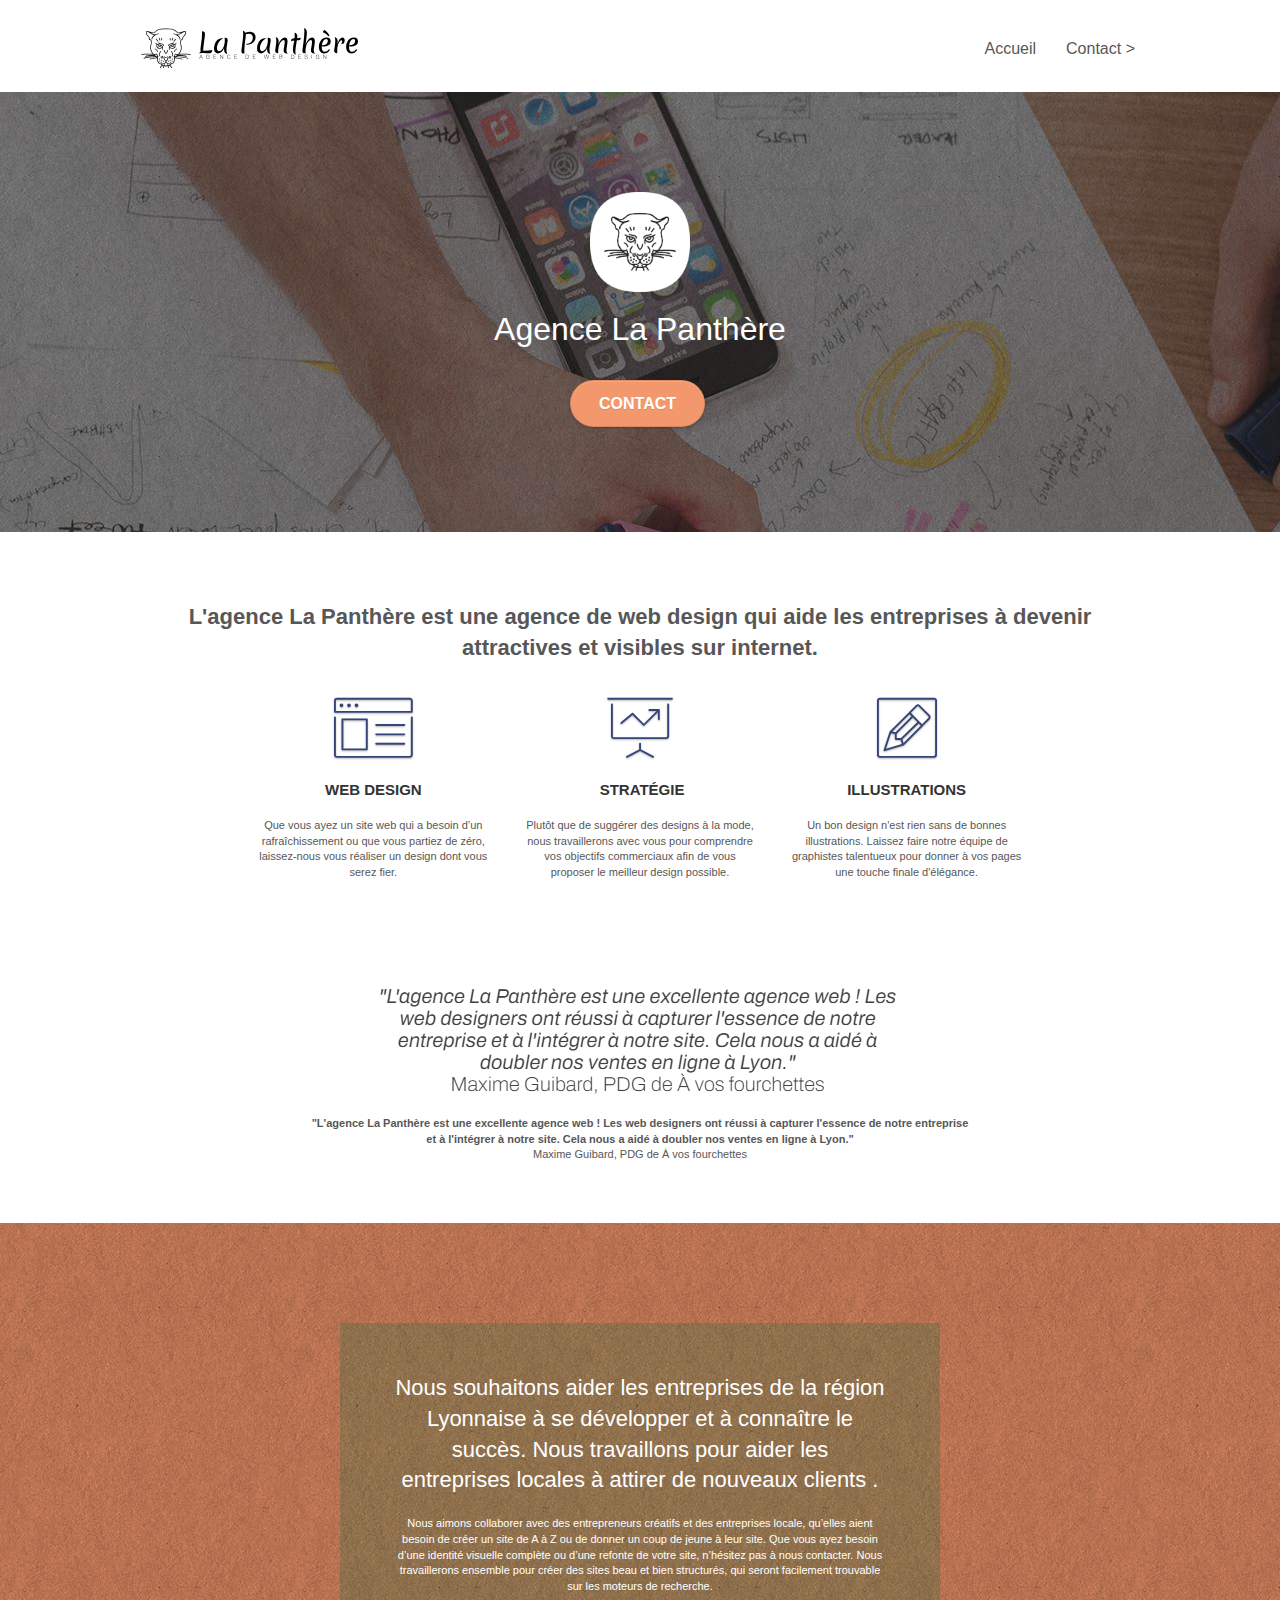
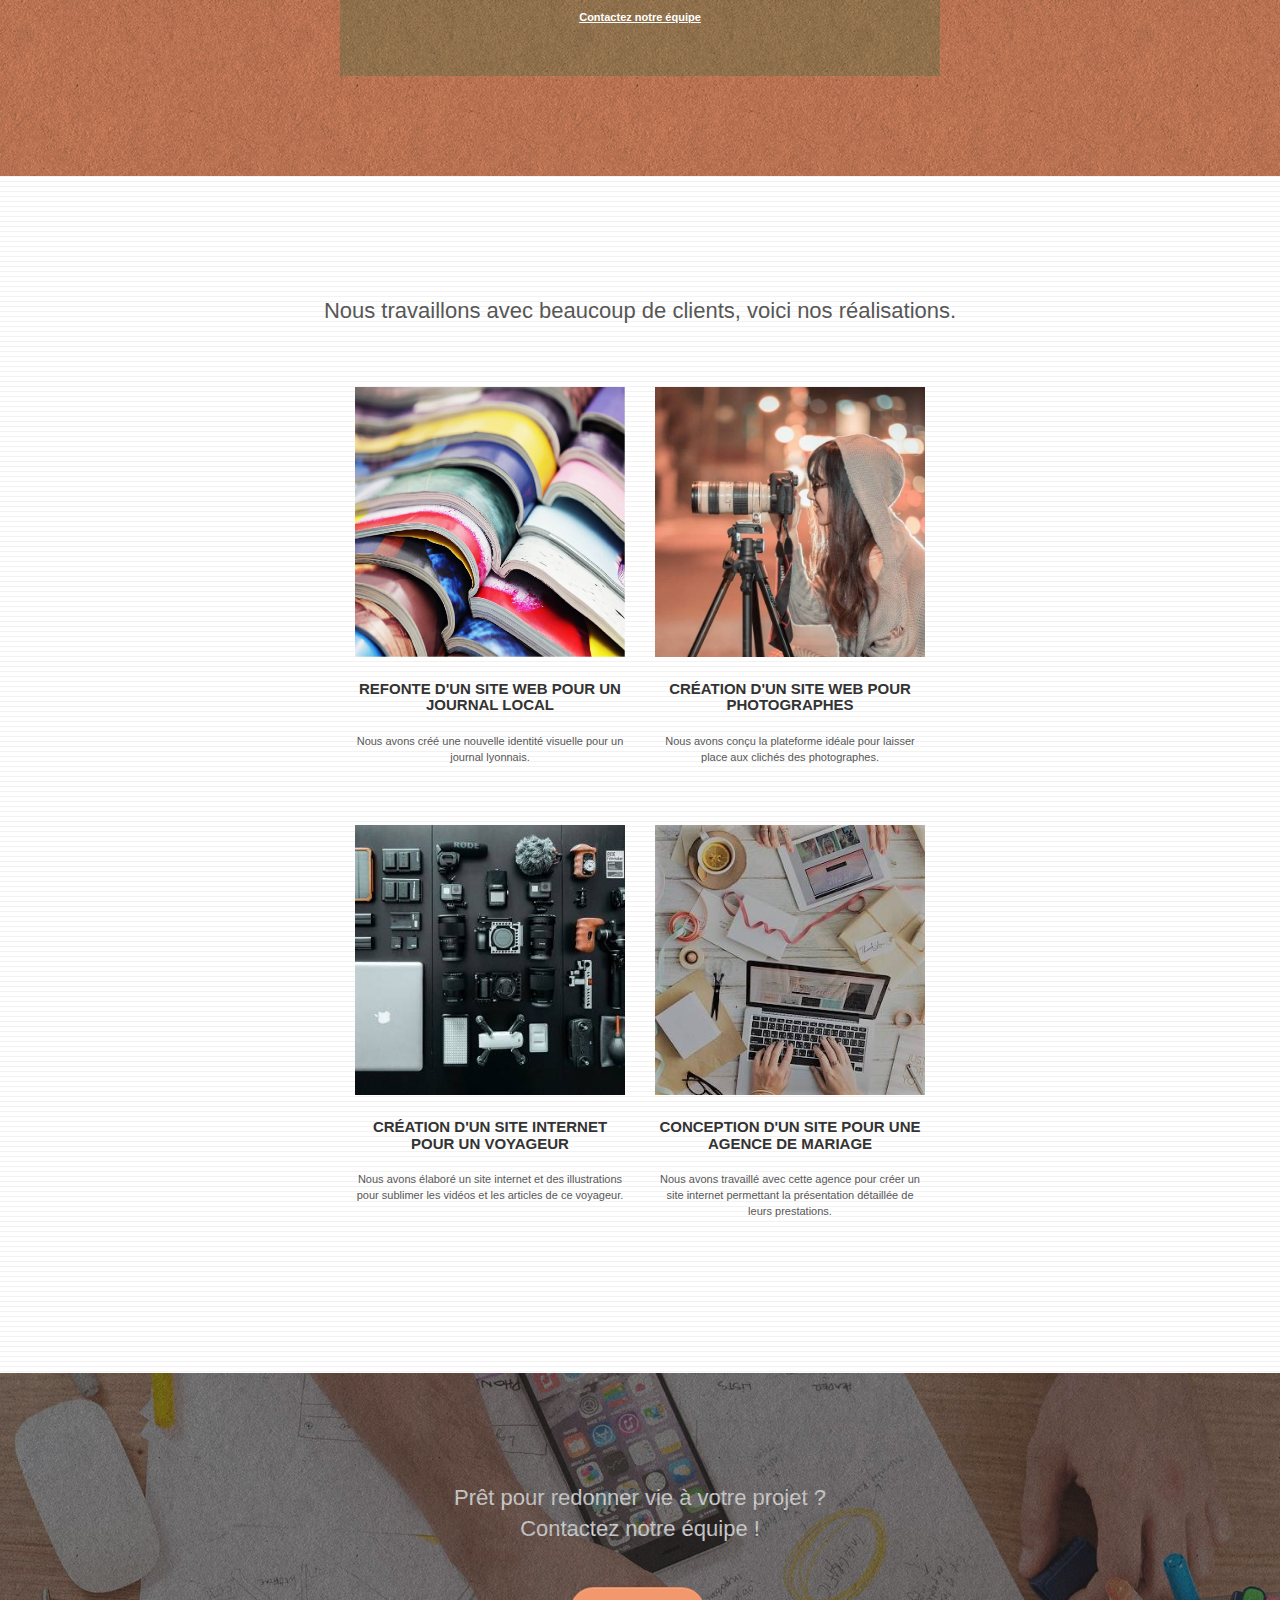
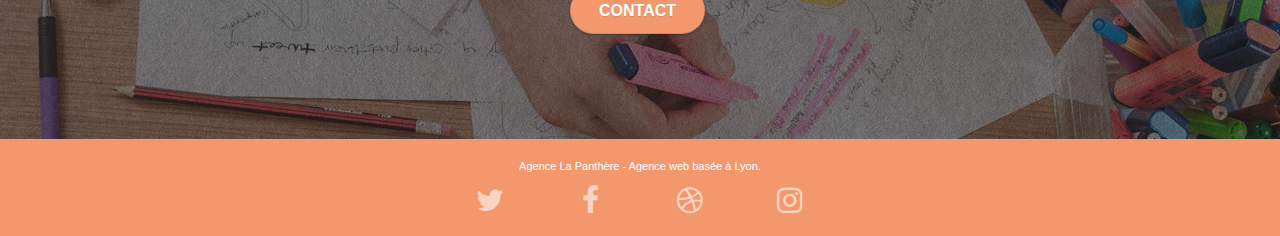
==== commit 7e9db4a7: "P4 v1.5" ====
--- a/index.html
+++ b/index.html
@@ -2,23 +2,36 @@
 <html lang="fr">
 <head>
 	<meta charset="utf-8">
-	<meta name="keywords" content="seo, google, site web, site internet, agence design paris, agence design, agence design,agence design,agence design,agence design,agence design,agence design,agence design,agence design">
-	<meta name="description" content="">
+	<meta name="keywords" content="agence web design, web design, webdesigner, webdesigners, site design, agence de web design, site web design, agence web seign lyon, entreprise web design, , site web, site internet, agence design">
+	<meta name="description" content="L'agence La Panthère est une agence de web design basé à lyon qui aide les entreprises à devenir attractives et visibles sur internet">
+	<meta name="robots" content="index">
 	<meta name="viewport" content="width=device-width, initial-scale=1.0, viewport-fit=cover">
 	<link rel="shortcut icon" type="image/png" href="favicon.jpg">
-	<link rel="preload" as="font">
+	<link rel="preload" href="/fonts/et-line.woff" as="font" type="font/woff" crossorigin>
     
 	<link rel="stylesheet" type="text/css" href="./css/bootstrap.css">
 	<link rel="stylesheet" type="text/css" href="style.css">
 	<link rel="stylesheet" type="text/css" href="./css/font-awesome.css">
 	<link rel="stylesheet" type="text/css" href="./css/et-line.css">
 
-  <title>La panthère agence web de design</title>
+  <title>L'agence La panthère agence web de design</title>
 
     
 	<!-- Analytics -->
-	
+	<script async src="https://www.googletagmanager.com/gtag/js?id=G-C78S9QR7HL"></script>
+	<script>
+		window.dataLayer = window.dataLayer || [];
+		function gtag(){dataLayer.push(arguments);}
+		gtag('js', new Date());
+
+		gtag('config', 'G-C78S9QR7HL');
+	</script>
 	<!-- Analytics END --> 
+	<script src="./js/jquery-2.1.0.js" defer></script>
+	<script src="./js/bootstrap.js" defer></script>
+	<script src="./js/blocs.js" defer></script>
+	<script src="./js/jquery.touchSwipe.js" defer></script>
+	<script src="./js/gmaps.js" defer></script>
 </head>
 <body>
 	<!-- Principal conteneur -->
@@ -31,7 +44,7 @@
 	
 				<nav class="navbar row">
 					<div class="navbar-header">
-						<a class="navbar-brand" href="index.html"><img src="img/agence-la-panthere-monochrome.svg" alt="paris web design logo agence web meilleure agence" height="40" /></a>
+						<a class="navbar-brand" href="index.html"><img src="img/agence-la-panthere-monochrome.svg" alt="logo de l'agence La panthère" height="40" /></a>
 						<button id="nav-toggle" type="button" class="ui-navbar-toggle navbar-toggle" data-toggle="collapse" data-target=".navbar-1">
 							<span class="sr-only">Toggle navigation</span><span class="icon-bar"></span><span class="icon-bar"></span><span class="icon-bar"></span>
 						</button>
@@ -60,7 +73,7 @@
 			<div class="container bloc-lg">
 				<div class="row tight-width-whitespace">
 					<div class="col-sm-12">
-						<img src="img/logo.png" class="center-block image-resize-mode" width="100" alt="Agence La Panthère, agence web paris, création logo paris" />
+						<img src="img/logo.png" class="center-block image-resize-mode" width="100" alt="logo de l'agence La panthère" />
 						<h1 class="text-center hero-bloc-text tc-white ">
 							Agence La Panthère
 						</h1>
@@ -254,11 +267,5 @@
 
 	</div>
 	<!-- Principal conteneur END -->
-			
-	<script src="./js/jquery-2.1.0.js" defer></script>
-	<script src="./js/bootstrap.js" defer></script>
-	<script src="./js/blocs.js" defer></script>
-	<script src="./js/jquery.touchSwipe.js" defer></script>
-	<script src="./js/gmaps.js" defer></script>
 </body>
 </html>
--- a/style.css
+++ b/style.css
@@ -775,7 +775,7 @@
 }
 
 .tc-white {
-    color: #F3976C!important;
+    color: #FFFFFF!important;
 }
 
 .btn-atomic-tangerine {
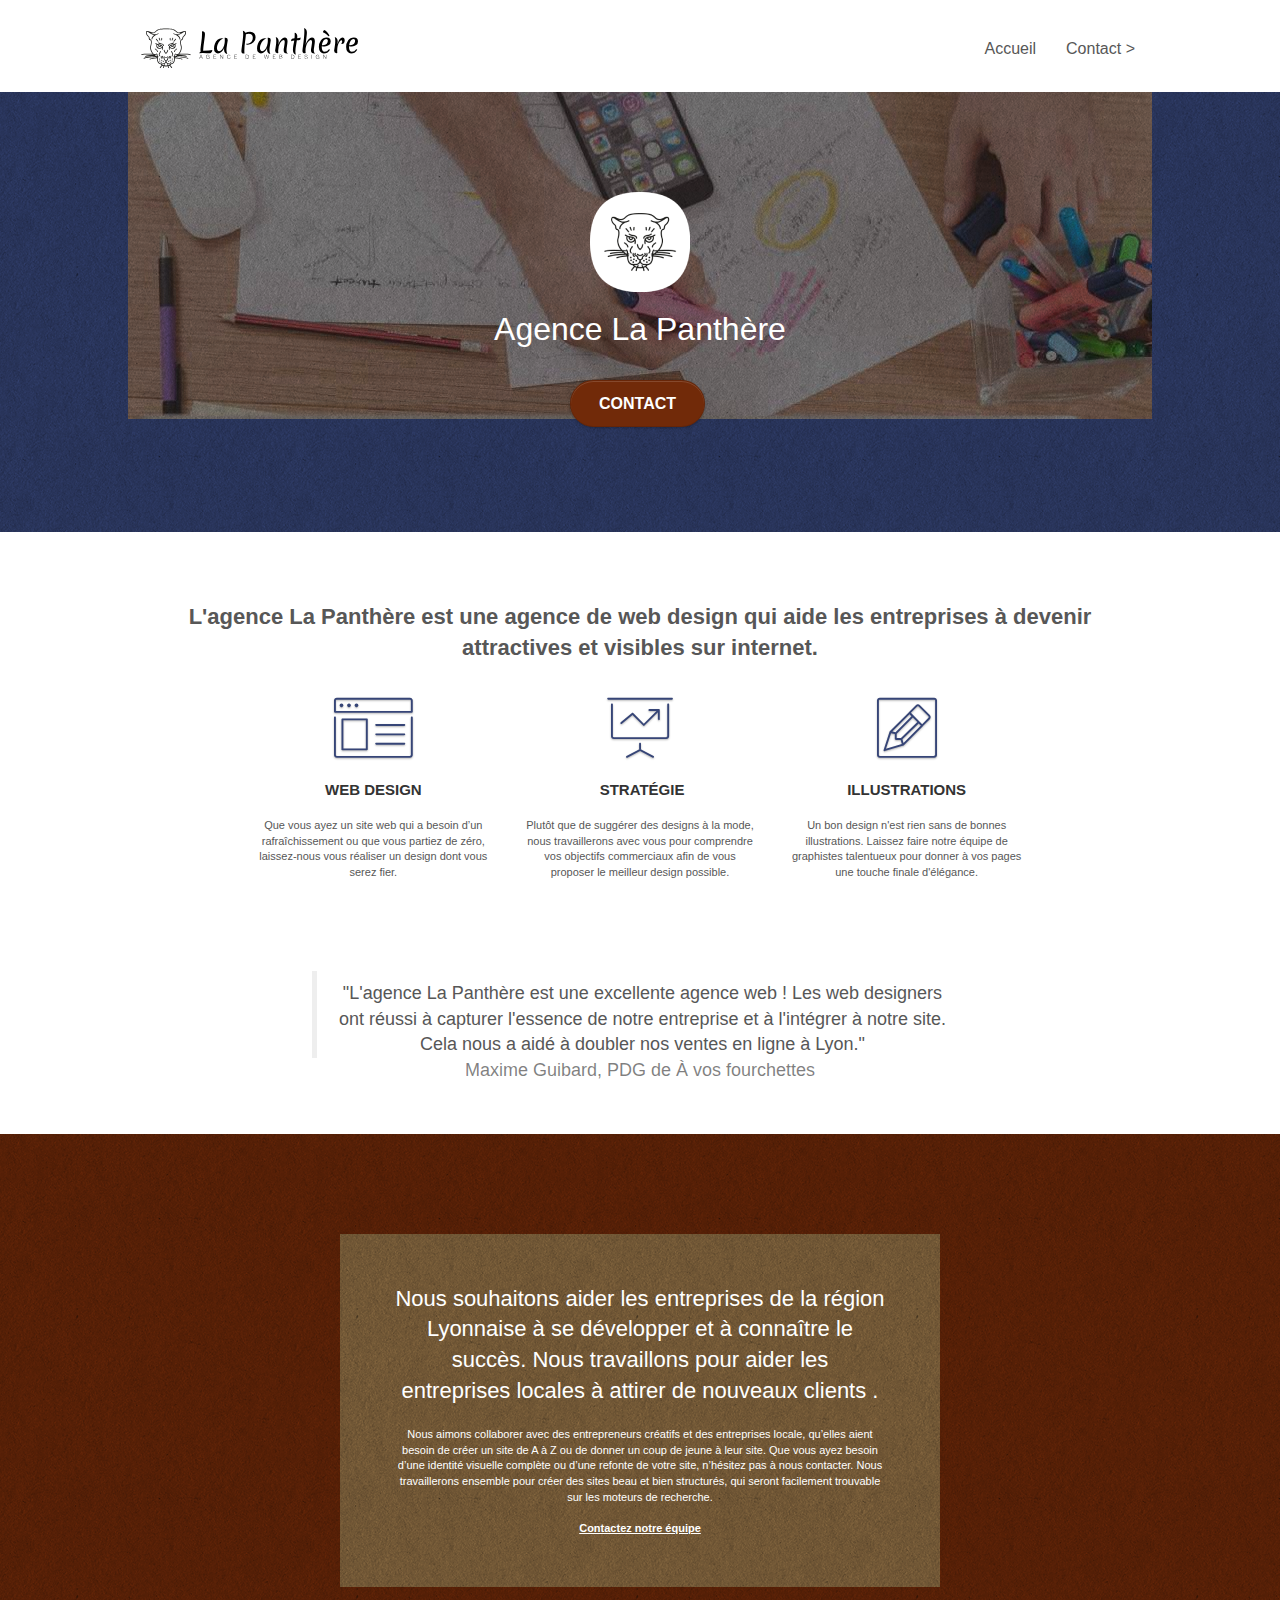
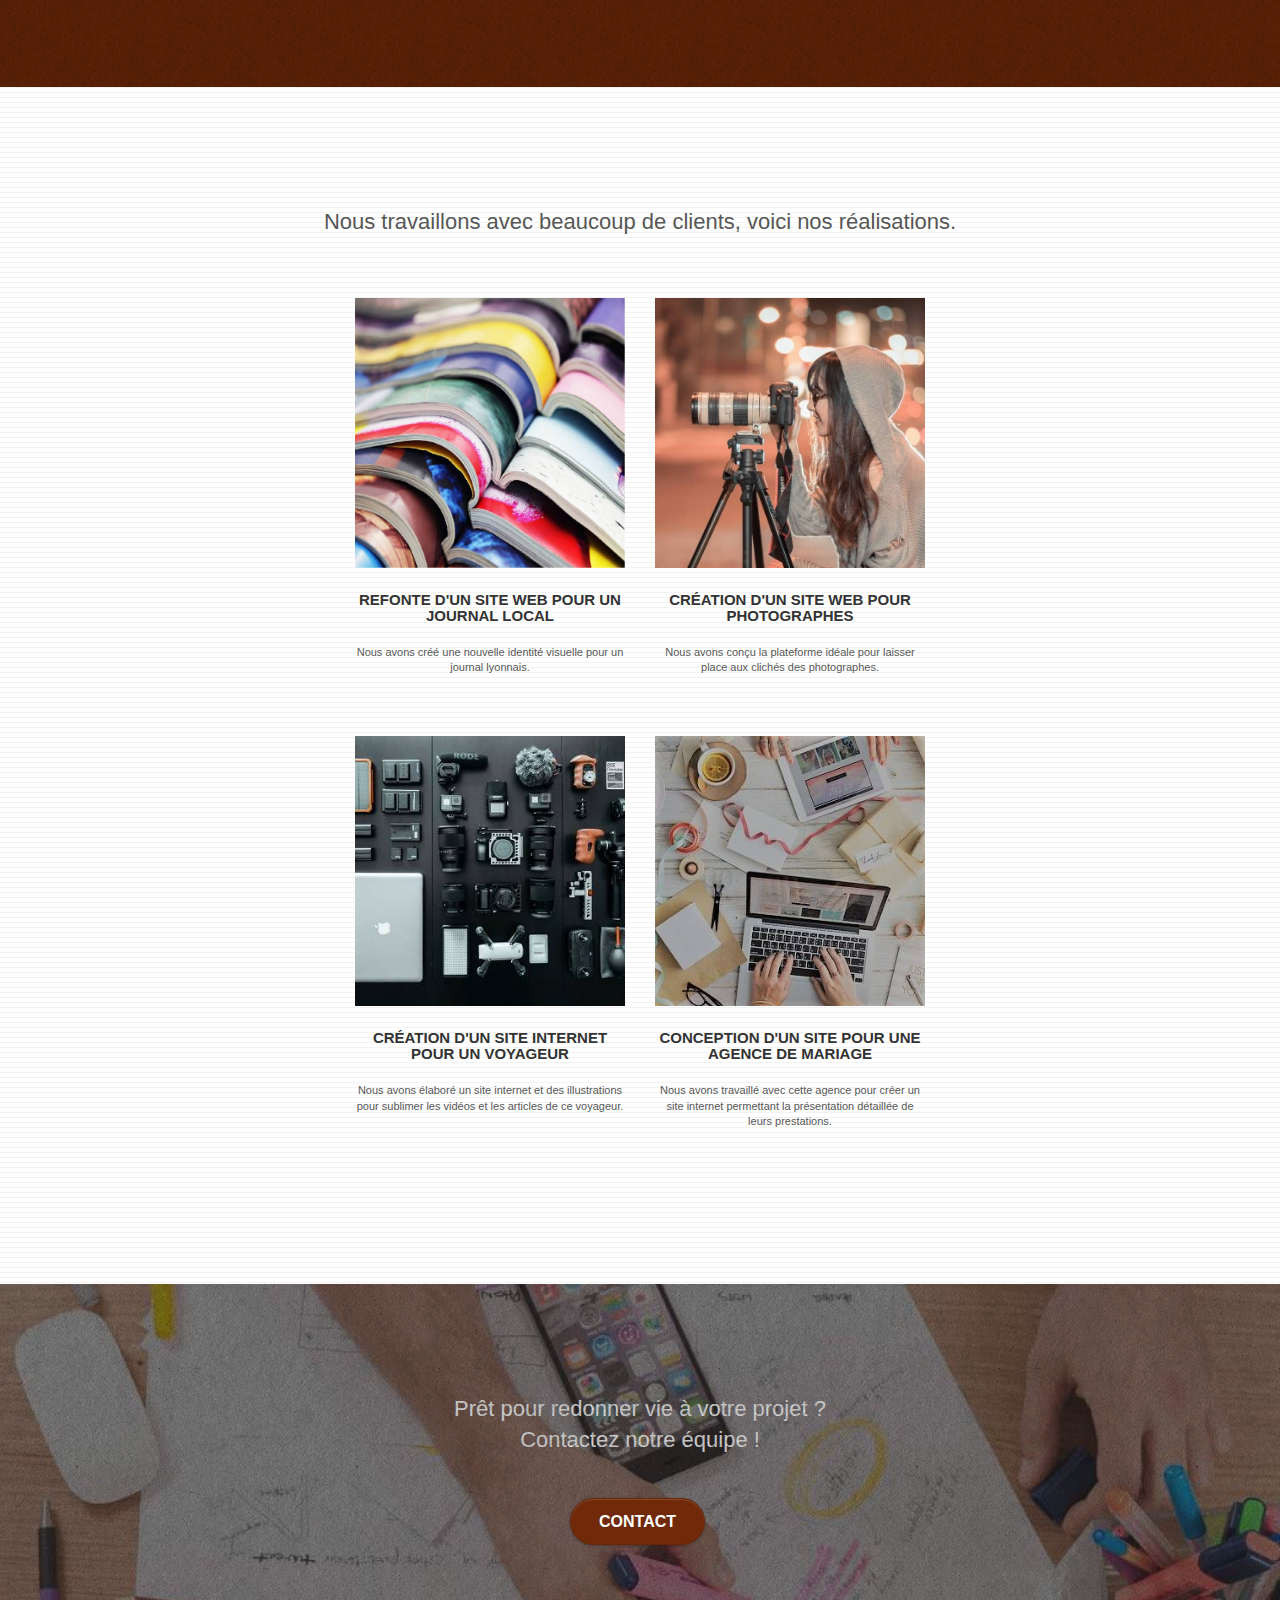
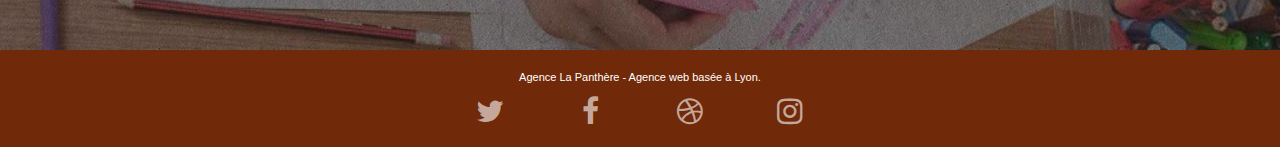
==== commit 4d18a163: "P4 1.5" ====
--- a/index.html
+++ b/index.html
@@ -2,19 +2,20 @@
 <html lang="fr">
 <head>
 	<meta charset="utf-8">
-	<meta name="keywords" content="agence web design, web design, webdesigner, webdesigners, site design, agence de web design, site web design, agence web seign lyon, entreprise web design, , site web, site internet, agence design">
-	<meta name="description" content="L'agence La Panthère est une agence de web design basé à lyon qui aide les entreprises à devenir attractives et visibles sur internet">
+	<meta name="keywords" content="agence web design, web design, webdesigner, webdesigners, site design, agence de web design, site web design, agence web design lyon, entreprise web design, site web, site internet, agence design">
+	<meta name="description" content="L'agence La Panthère est une agence de web design basée à Lyon qui aide les entreprises à devenir attractives et visibles sur internet">
 	<meta name="robots" content="index">
 	<meta name="viewport" content="width=device-width, initial-scale=1.0, viewport-fit=cover">
 	<link rel="shortcut icon" type="image/png" href="favicon.jpg">
 	<link rel="preload" href="/fonts/et-line.woff" as="font" type="font/woff" crossorigin>
+	<link rel="preload" href="/fonts/fontawesome-webfont.woff2" as="font" type="font/woff2" crossorigin>
     
 	<link rel="stylesheet" type="text/css" href="./css/bootstrap.css">
 	<link rel="stylesheet" type="text/css" href="style.css">
 	<link rel="stylesheet" type="text/css" href="./css/font-awesome.css">
 	<link rel="stylesheet" type="text/css" href="./css/et-line.css">
 
-  <title>L'agence La panthère agence web de design</title>
+  <title>L'agence La panthère agence web de design basée à Lyon</title>
 
     
 	<!-- Analytics -->
@@ -131,10 +132,12 @@
 				</div>
 				<div class="row voffset-lg voffset">
 					<div class="col-xs-12 col-md-8 col-md-offset-2 text-center">
-						<img src="img/citation.png" alt="">
-						<p><strong>"L'agence La Panthère est une excellente agence web ! Les web designers ont réussi à capturer l'essence de notre entreprise et à l'intégrer à notre site. Cela nous a aidé à doubler nos ventes en ligne à Lyon."</strong><br>
-							Maxime Guibard, PDG de À vos fourchettes
-						</p>
+						<figure>
+							<blockquote class="citation_p">
+								<p>"L'agence La Panthère est une excellente agence web ! Les web designers ont réussi à capturer l'essence de notre entreprise et à l'intégrer à notre site. Cela nous a aidé à doubler nos ventes en ligne à Lyon."</p>
+							</blockquote>
+							<figcaption class="citation_auteur">Maxime Guibard, PDG de À vos fourchettes</figcaption>
+					</figure>
 
 					</div>
 				</div>
@@ -169,7 +172,7 @@
 				</div>
 				<div class="row tight-width-whitespace portfolio-row">
 					<div class="col-sm-6">
-						<a href="#" data-lightbox="img/1.jpg" data-gallery-id="gallery-1" data-caption="Refonte d'un site web pour un journal local" data-frame="snapshot-lb"><img src="img/1.jpg" alt="paris web design logo agence web meilleure agence et refonte site web journal" class="img-responsive portfolio-thumb" /></a>
+						<a href="#" data-lightbox="img/livre.jpg" data-gallery-id="gallery-1" data-caption="Refonte d'un site web pour un journal local" data-frame="snapshot-lb"><img src="img/Livre.jpg" alt="Des livres de couleurs diverses empilé en d'escalier" class="img-responsive portfolio-thumb" /></a>
 						<h3 class="mg-md text-center">
 							Refonte d'un site web pour un journal local
 						</h3>
@@ -178,7 +181,7 @@
 						</p>
 					</div>
 					<div class="col-sm-6">
-						<a href="#" data-lightbox="img/2.jpg" data-gallery-id="gallery-1" data-caption="Création d'un site web pour photographes" data-frame="snapshot-lb"><img src="img/2.jpg" class="img-responsive portfolio-thumb" alt="paris web design logo agence web meilleure agence, Création d'un site web pour photographes" /></a>
+						<a href="#" data-lightbox="img/Photo-d-une-femme.jpg" data-gallery-id="gallery-1" data-caption="Création d'un site web pour photographes" data-frame="snapshot-lb"><img src="img/Photo-d-une-femme.jpg" class="img-responsive portfolio-thumb" alt="une femme avec des lunettes utilisant un appareil photo" /></a>
 						<h3 class="mg-md text-center">
 							Création d'un site web pour photographes
 						</h3>
@@ -189,7 +192,7 @@
 				</div>
 				<div class="row tight-width-whitespace portfolio-row">
 					<div class="col-sm-6">
-						<a href="#" data-lightbox="img/3.jpg" data-gallery-id="gallery-1" data-caption="Création d'un site internet pour un voyageur" data-frame="snapshot-lb"><img src="img/3.jpg" class="img-responsive portfolio-thumb" alt="paris web design logo agence web meilleure agence, Création d'un site web pour voyageur"/></a>
+						<a href="#" data-lightbox="img/appareil-tech.jpg" data-gallery-id="gallery-1" data-caption="Création d'un site internet pour un voyageur" data-frame="snapshot-lb"><img src="img/appareil-tech.jpg" class="img-responsive portfolio-thumb" alt="Plusieurs appareils technologiques disposé de façon ordonné sur une table noir"/></a>
 						<h3 class="mg-md text-center">
 							Création d'un site internet pour un voyageur
 						</h3>
@@ -198,7 +201,7 @@
 						</p>
 					</div>
 					<div class="col-sm-6">
-						<a href="#" data-lightbox="img/4.jpg" data-gallery-id="gallery-1" data-caption="Conception d'un site pour une agence de mariage" data-frame="snapshot-lb"><img src="img/4.jpg" class="img-responsive portfolio-thumb" alt="paris web design logo agence web meilleure agence, Création d'un site web pour agence de mariage" /></a>
+						<a href="#" data-lightbox="img/utilisation-pc.jpg" data-gallery-id="gallery-1" data-caption="Conception d'un site pour une agence de mariage" data-frame="snapshot-lb"><img src="img/utilisation-pc.jpg" class="img-responsive portfolio-thumb" alt="deux personnes travaillant sur un projet avec un ordinateur et une tablette sur une table" /></a>
 						<h3 class="mg-md text-center">
 							Conception d'un site pour une agence de mariage
 						</h3>
--- a/style.css
+++ b/style.css
@@ -93,6 +93,19 @@
 .texture-paper::before {
     background: url("img/texture-paper.png");
     background-size: 280px 280px;
+}
+
+.citation_p {
+    margin-bottom: 0px;
+    padding-bottom: 0px;
+}
+
+.citation_p p {
+    font-size: 18px;
+}
+
+.citation_auteur {
+    font-size: 18px;
 }
 
 .b-parallax {
@@ -771,7 +784,11 @@
 }
 
 .bgc-atomic-tangerine {
-    background-color: #F3976C;
+    background-color: #712A09;
+}
+
+.a_mailto {
+    font-size: 11px;
 }
 
 .tc-white {
@@ -779,7 +796,7 @@
 }
 
 .btn-atomic-tangerine {
-    background: #F3976C;
+    background: #712A09;
     color: #FFFFFF!important;
 }
 
@@ -797,7 +814,7 @@
 }
 
 .ltc-atomic-tangerine {
-    color: #F3976C!important;
+    color: #712A09!important;
 }
 
 .ltc-atomic-tangerine:hover {
@@ -905,6 +922,10 @@
         padding-left: 10px!important;
         padding-right: 10px!important;
     }
+    .a_mailto {
+        padding-left: 10px;
+        padding-right: 10px;
+    }
     .b-parallax {
         background-attachment: scroll;
     }
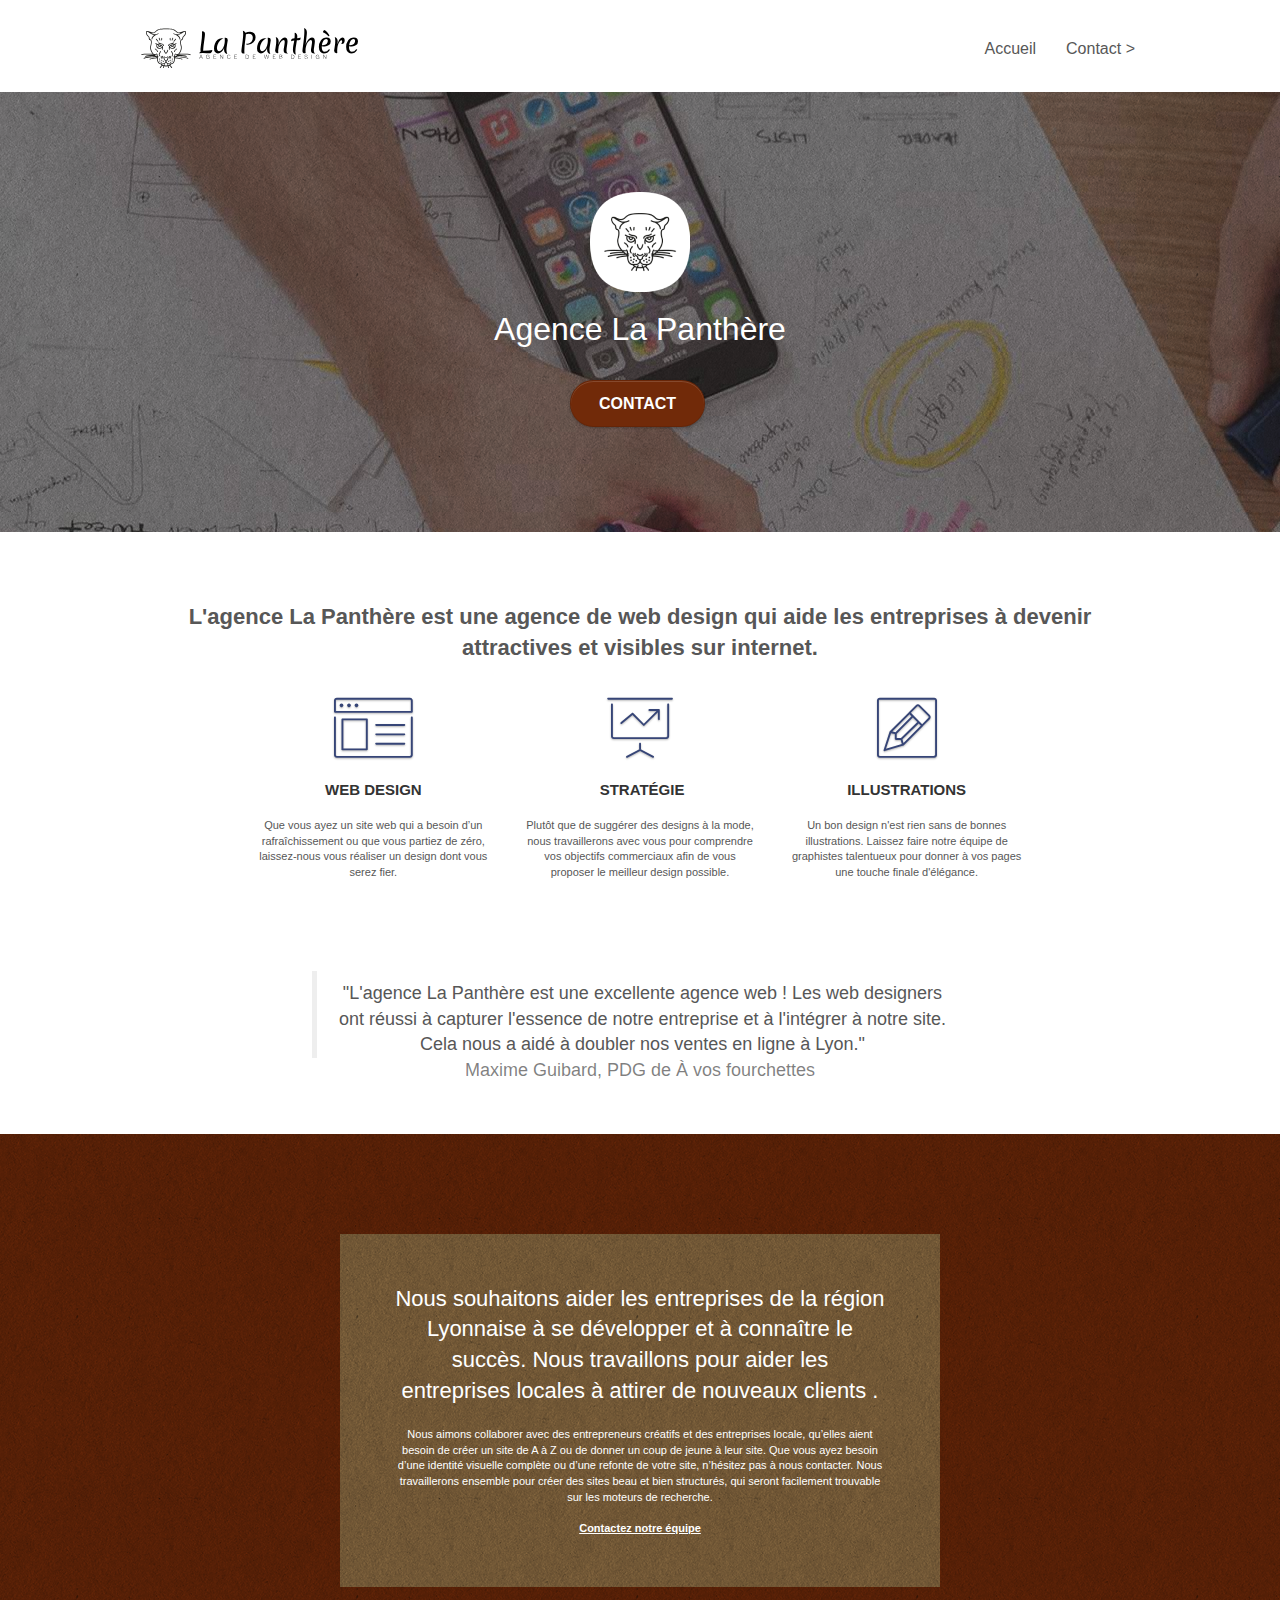
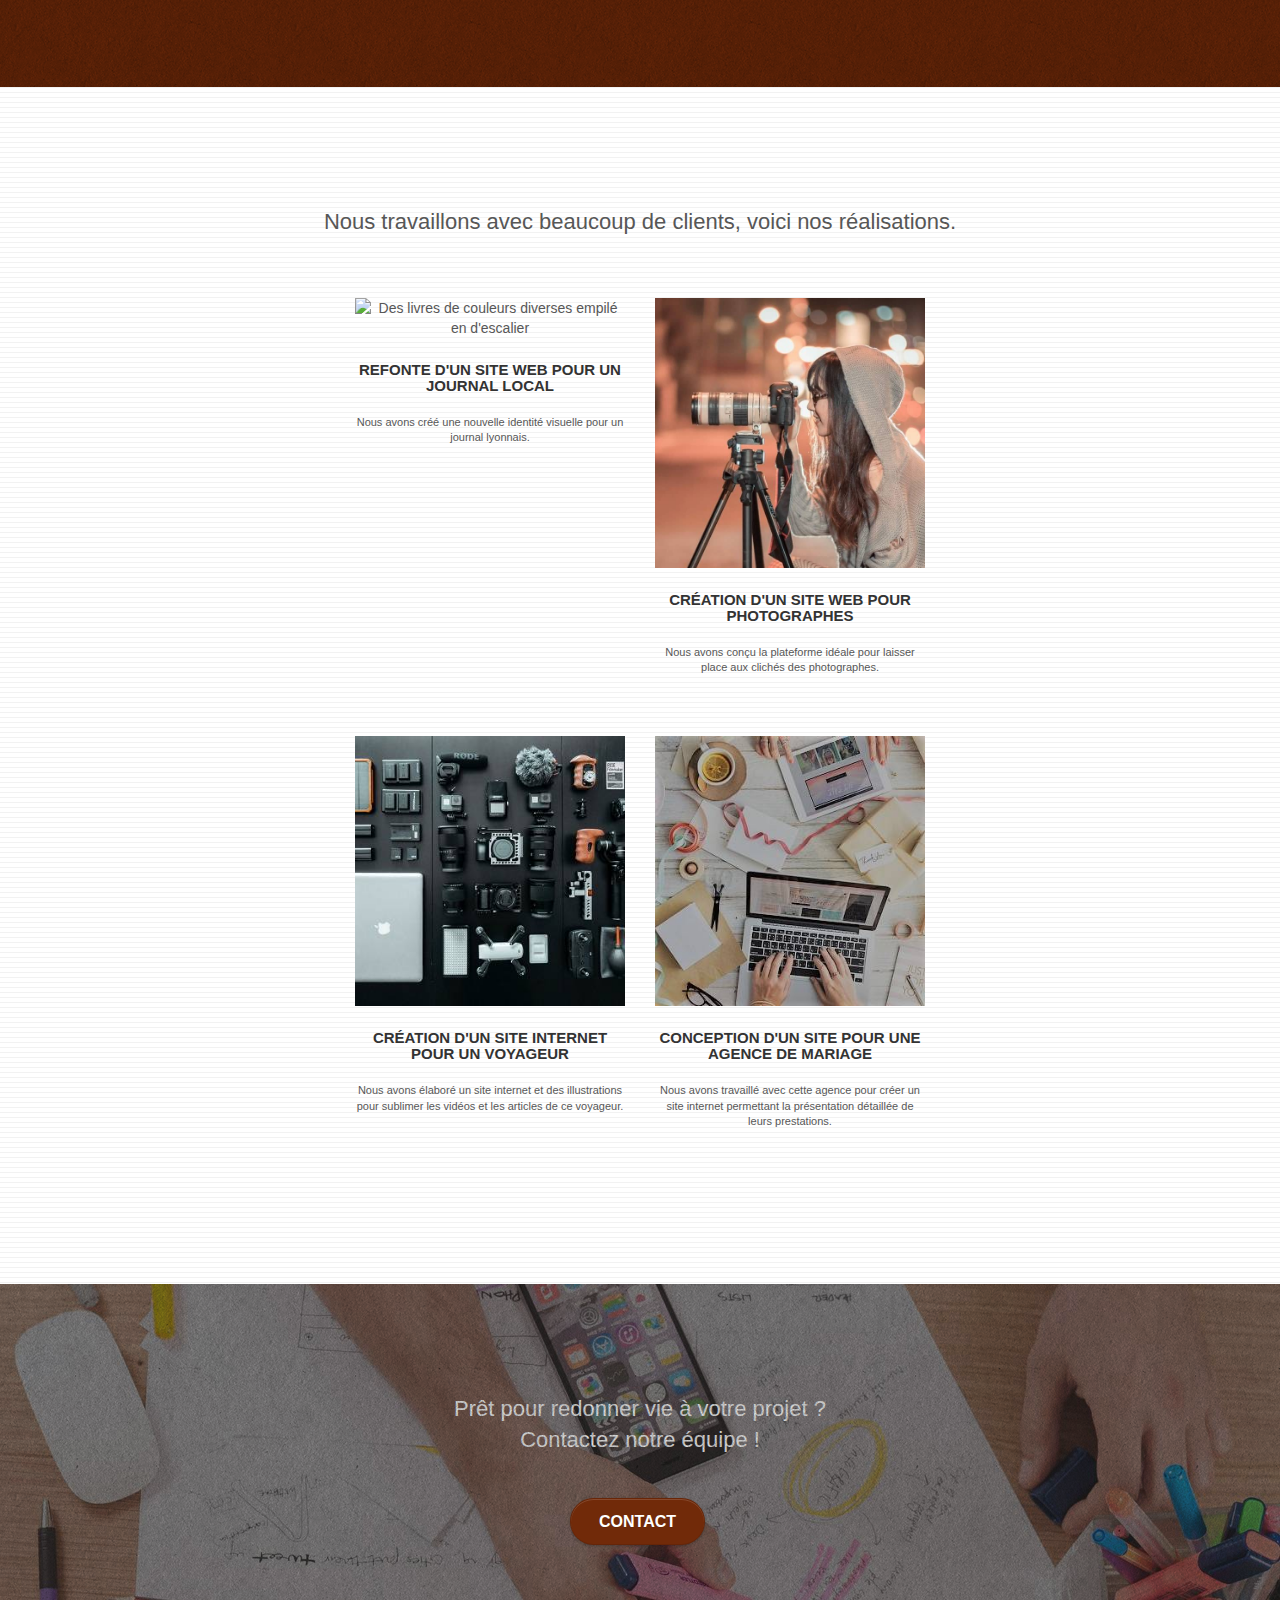
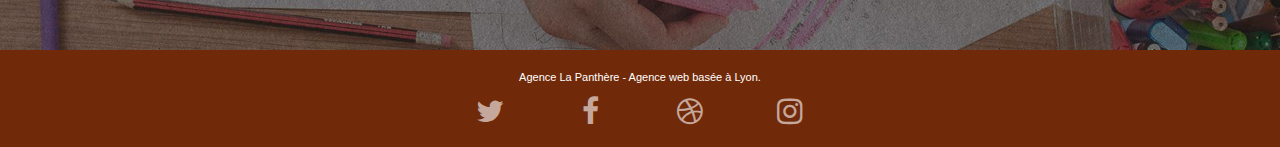
==== commit 4d385d76: "P4 version soutenance 1.1" ====
--- a/index.html
+++ b/index.html
@@ -172,7 +172,7 @@
 				</div>
 				<div class="row tight-width-whitespace portfolio-row">
 					<div class="col-sm-6">
-						<a href="#" data-lightbox="img/livre.jpg" data-gallery-id="gallery-1" data-caption="Refonte d'un site web pour un journal local" data-frame="snapshot-lb"><img src="img/Livre.jpg" alt="Des livres de couleurs diverses empilé en d'escalier" class="img-responsive portfolio-thumb" /></a>
+						<a href="#" data-lightbox="img/livre.jpg" data-gallery-id="gallery-1" data-caption="Refonte d'un site web pour un journal local" data-frame="snapshot-lb"><img src="img/livre.jpg" alt="Des livres de couleurs diverses empilé en d'escalier" class="img-responsive portfolio-thumb" /></a>
 						<h3 class="mg-md text-center">
 							Refonte d'un site web pour un journal local
 						</h3>
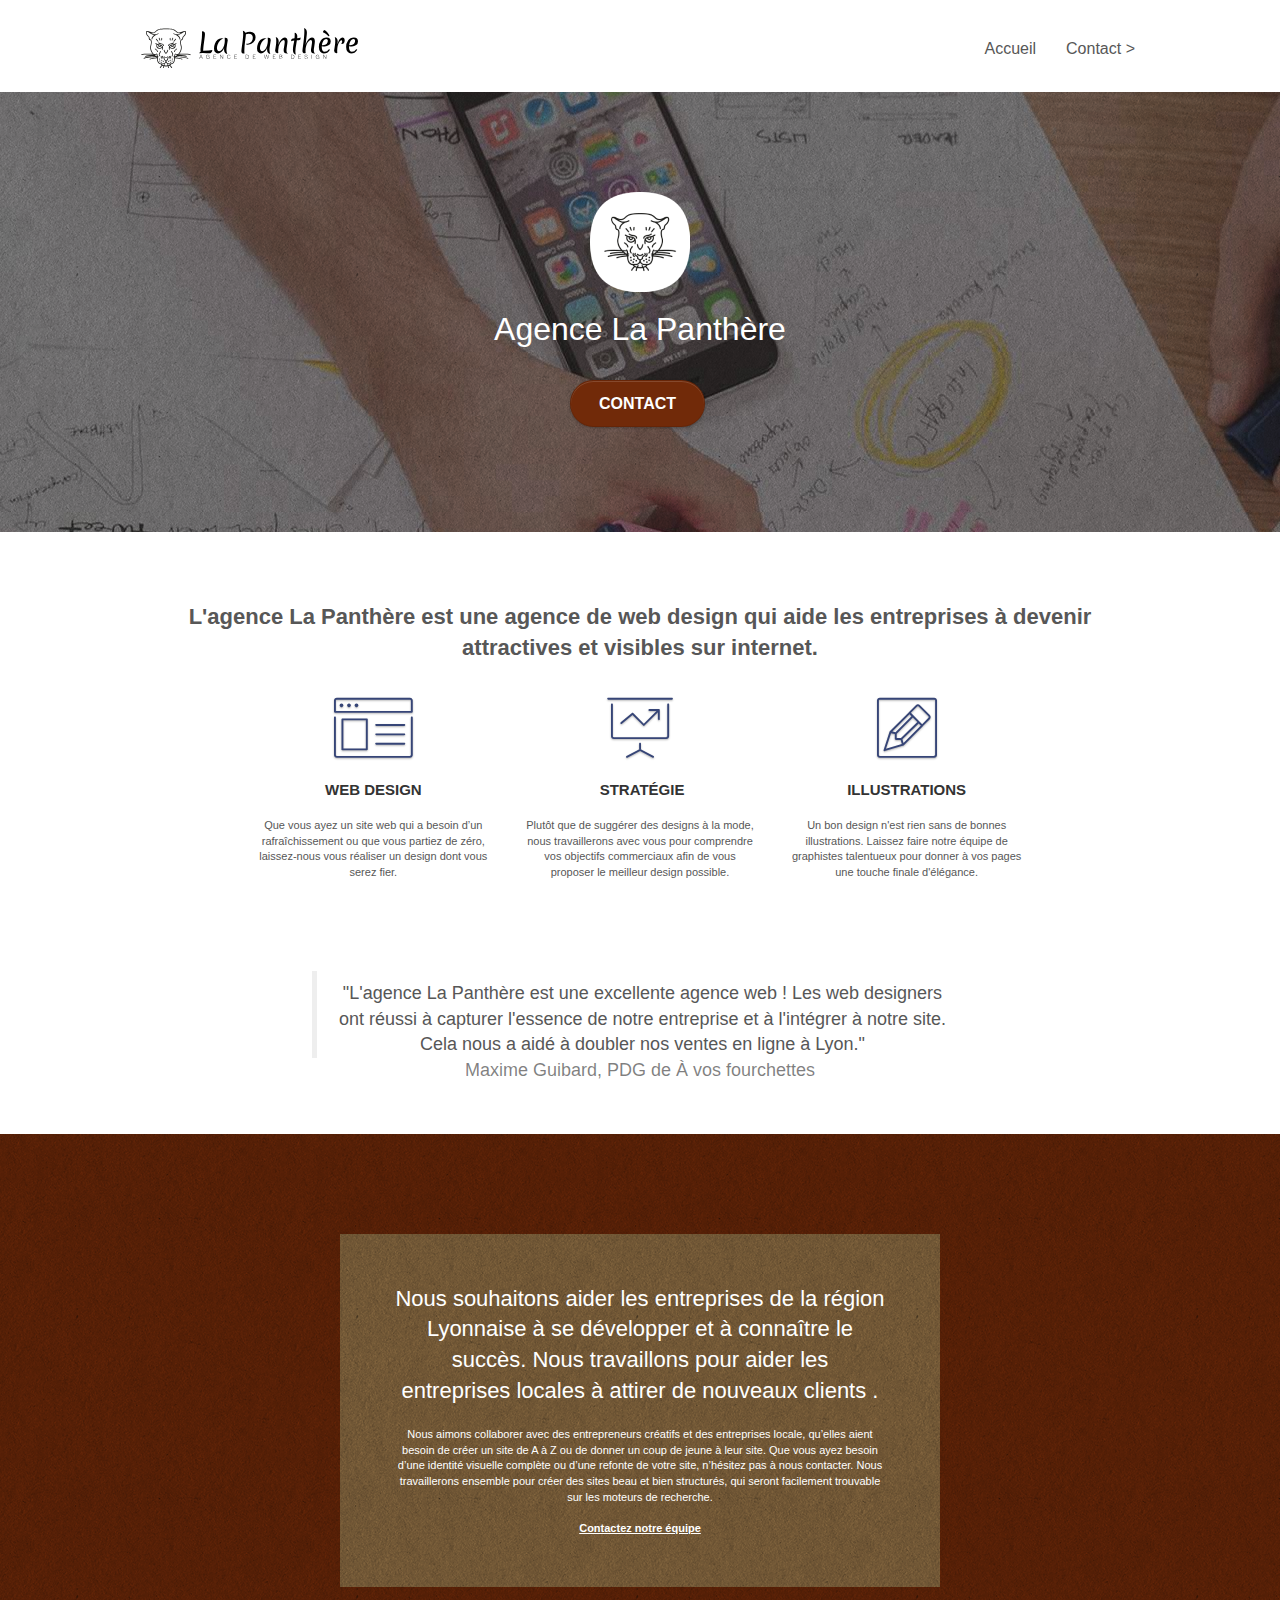
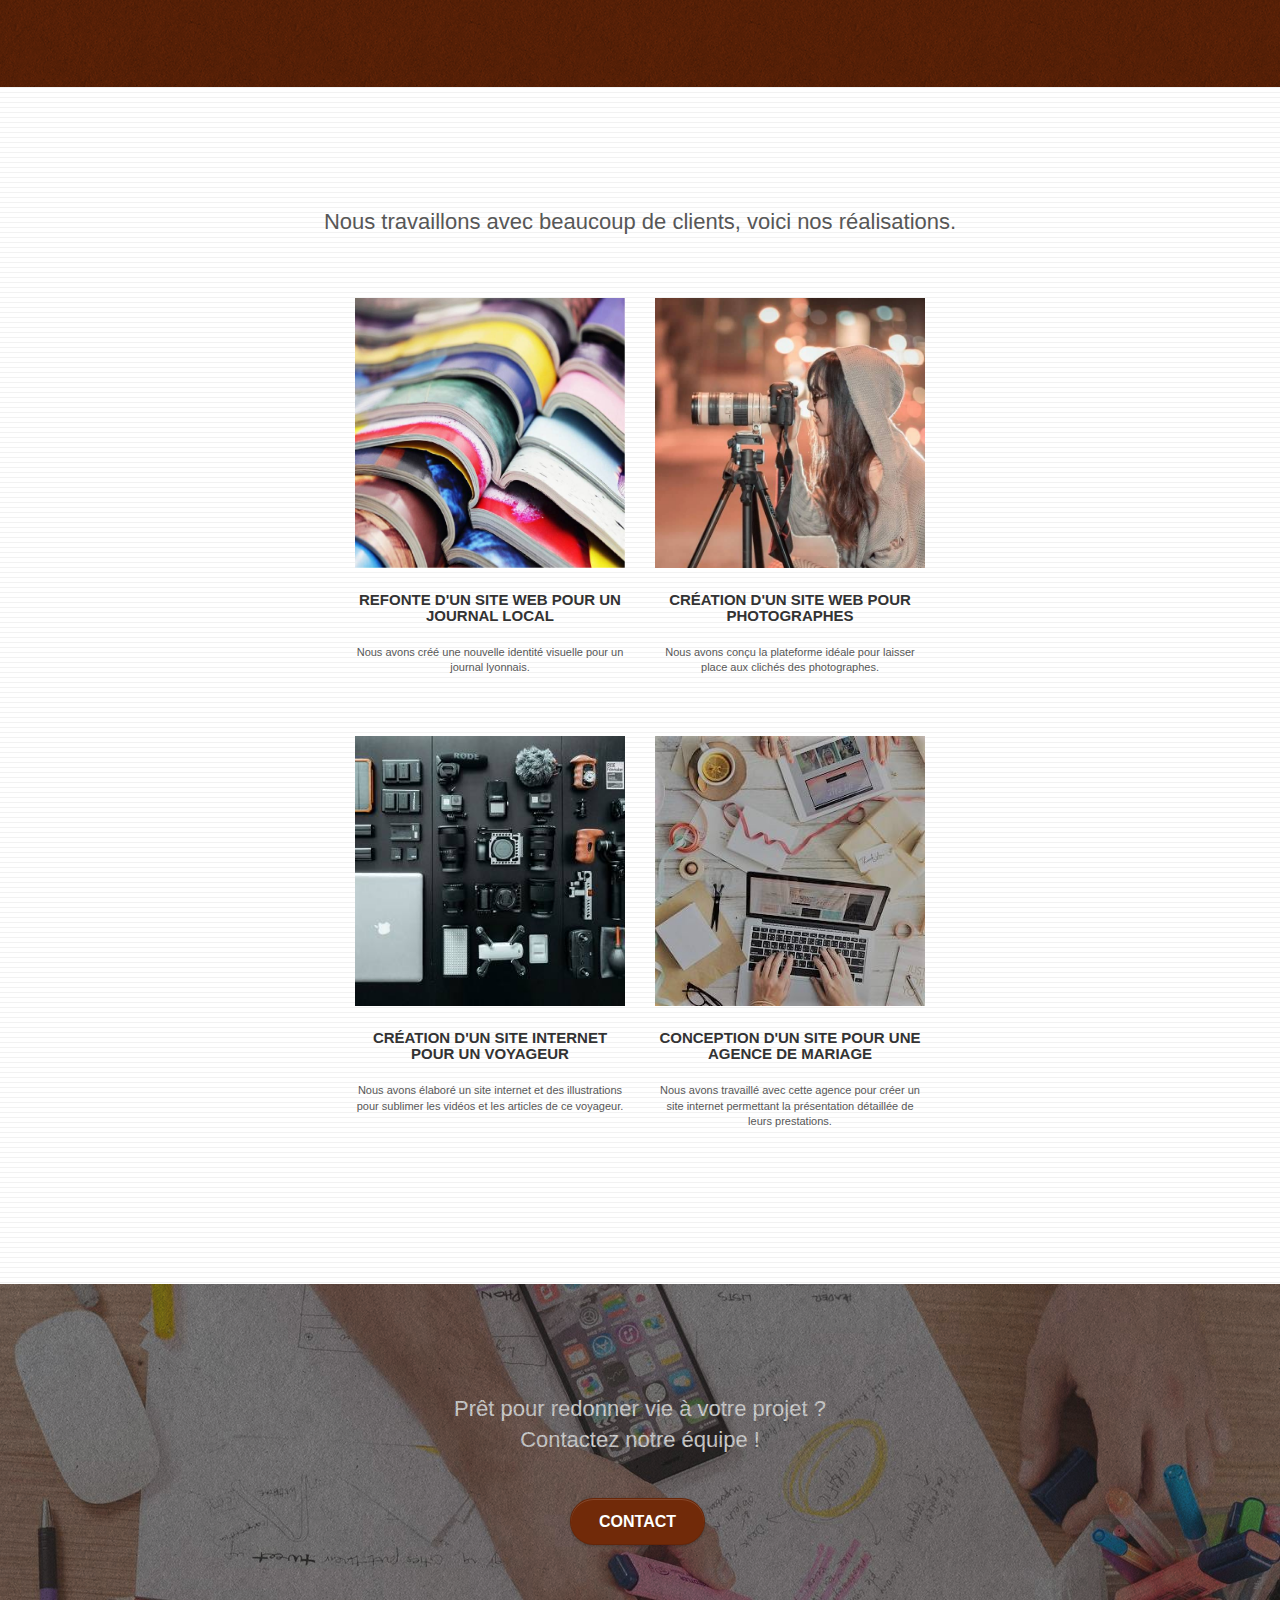
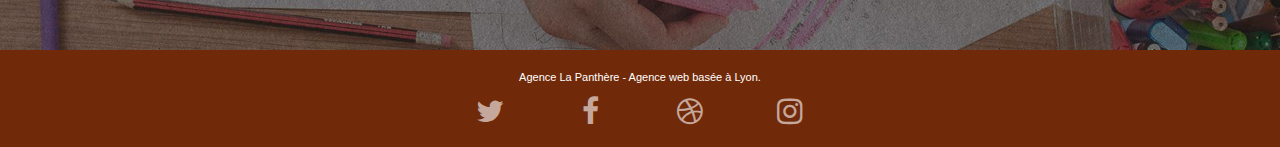
==== commit 9cf91a3a: "Version soutenance final 1" ====
--- a/index.html
+++ b/index.html
@@ -172,7 +172,7 @@
 				</div>
 				<div class="row tight-width-whitespace portfolio-row">
 					<div class="col-sm-6">
-						<a href="#" data-lightbox="img/livre.jpg" data-gallery-id="gallery-1" data-caption="Refonte d'un site web pour un journal local" data-frame="snapshot-lb"><img src="img/livre.jpg" alt="Des livres de couleurs diverses empilé en d'escalier" class="img-responsive portfolio-thumb" /></a>
+						<a href="#" data-lightbox="img/livres.jpg" data-gallery-id="gallery-1" data-caption="Refonte d'un site web pour un journal local" data-frame="snapshot-lb"><img src="img/livres.jpg" alt="Des livres de couleurs diverses empilé en d'escalier" class="img-responsive portfolio-thumb" /></a>
 						<h3 class="mg-md text-center">
 							Refonte d'un site web pour un journal local
 						</h3>
